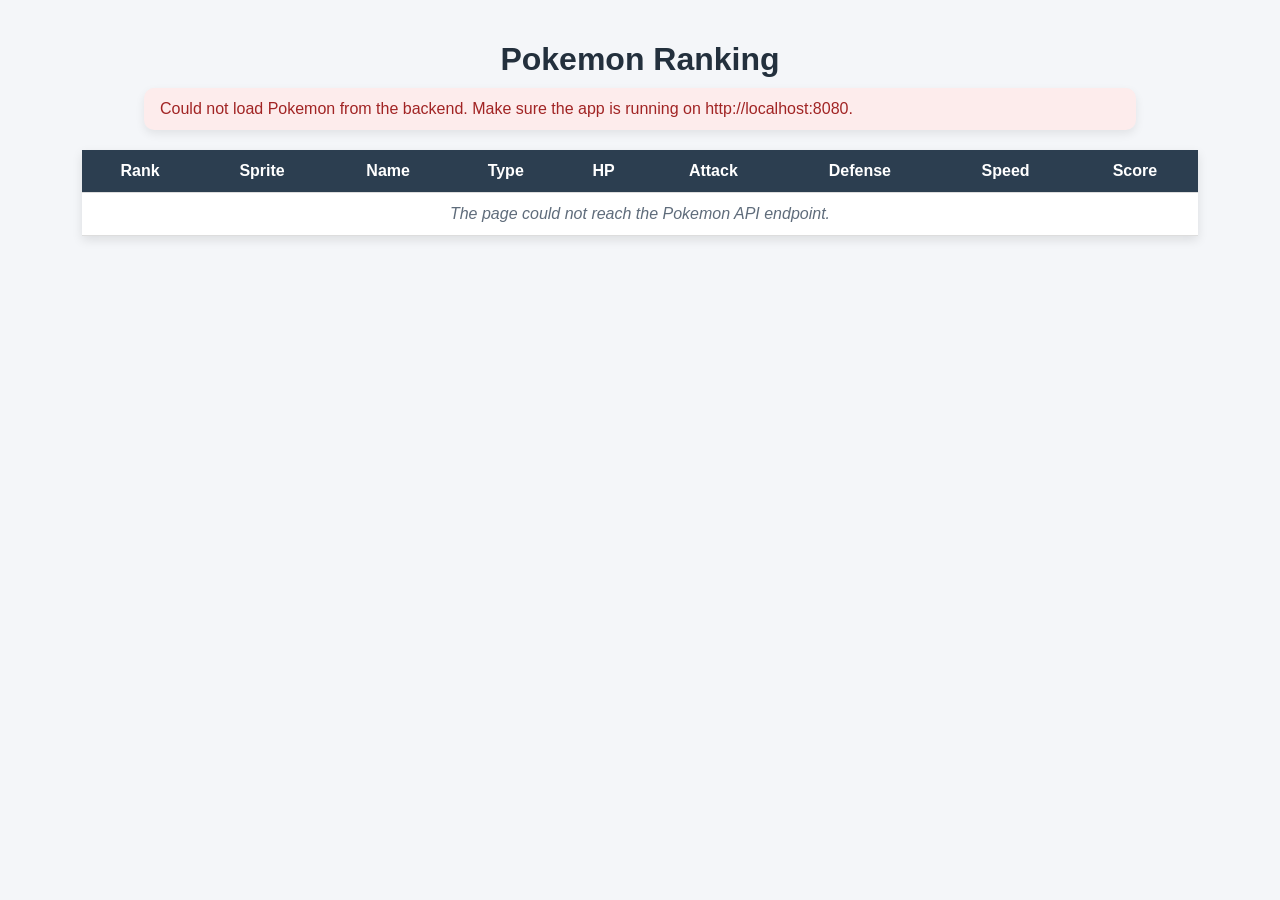
==== src/main/resources/static/index.html @ 1401ad9a "Initial Commit" ====
<!DOCTYPE html>
<html lang="en">
<head>
    <meta charset="UTF-8">
    <title>PokeTrainer - Pokemon Ranking</title>

    <style>
        :root {
            --bg: #f4f6f9;
            --panel: #ffffff;
            --text: #23303d;
            --muted: #5f6c7b;
            --header: #2c3e50;
            --accent: #ffeaa7;
            --error-bg: #fdecec;
            --error-text: #a12424;
        }

        body {
            font-family: Arial, sans-serif;
            background-color: var(--bg);
            margin: 0;
            padding: 20px;
            color: var(--text);
        }

        h1 {
            text-align: center;
            color: var(--text);
            margin-bottom: 10px;
        }

        .status {
            width: min(90%, 960px);
            margin: 0 auto 16px;
            padding: 12px 16px;
            border-radius: 10px;
            background: var(--panel);
            box-shadow: 0 4px 10px rgba(0, 0, 0, 0.08);
            color: var(--muted);
        }

        .status.error {
            background: var(--error-bg);
            color: var(--error-text);
        }

        table {
            width: 90%;
            margin: 20px auto;
            border-collapse: collapse;
            background: var(--panel);
            box-shadow: 0 4px 10px rgba(0, 0, 0, 0.1);
        }

        th, td {
            padding: 12px;
            text-align: center;
            border-bottom: 1px solid #ddd;
        }

        th {
            background-color: var(--header);
            color: white;
        }

        tr:hover {
            background-color: #f1f1f1;
        }

        img {
            width: 60px;
            height: 60px;
            object-fit: contain;
        }

        .top {
            background-color: var(--accent);
            font-weight: bold;
        }

        .empty {
            color: var(--muted);
            font-style: italic;
        }
    </style>
</head>
<body>

<h1>Pokemon Ranking</h1>
<div id="status" class="status">Waiting for Pokemon data...</div>

<table>
    <thead>
        <tr>
            <th>Rank</th>
            <th>Sprite</th>
            <th>Name</th>
            <th>Type</th>
            <th>HP</th>
            <th>Attack</th>
            <th>Defense</th>
            <th>Speed</th>
            <th>Score</th>
        </tr>
    </thead>
    <tbody id="pokemonTable"></tbody>
</table>

<script>
    const apiBaseUrl = window.location.protocol === "file:" ? "http://localhost:8080" : "";
    const statusElement = document.getElementById("status");
    const table = document.getElementById("pokemonTable");

    function setStatus(message, isError = false) {
        statusElement.textContent = message;
        statusElement.classList.toggle("error", isError);
    }

    function renderEmptyState(message) {
        table.innerHTML = `<tr><td class="empty" colspan="9">${message}</td></tr>`;
    }

    async function loadPokemon() {
        setStatus("Loading Pokemon data from the backend...");
        renderEmptyState("Loading Pokemon data...");

        try {
            const response = await fetch(`${apiBaseUrl}/api/pokemon/ranked`);

            if (!response.ok) {
                const errorBody = await response.text();
                throw new Error(`Request failed with ${response.status}. ${errorBody}`);
            }

            const data = await response.json();

            if (!Array.isArray(data) || data.length === 0) {
                setStatus("No Pokemon data is available yet. Start the Spring app and let the import finish.", true);
                renderEmptyState("No Pokemon data returned.");
                return;
            }

            table.innerHTML = "";

            data.forEach((pokemon) => {
                const row = document.createElement("tr");

                if (pokemon.rankPosition <= 10) {
                    row.classList.add("top");
                }

                row.innerHTML = `
                    <td>${pokemon.rankPosition ?? "-"}</td>
                    <td><img src="${pokemon.spriteUrl ?? ""}" alt="${pokemon.name}" /></td>
                    <td>${pokemon.name}</td>
                    <td>${pokemon.primaryType}${pokemon.secondaryType ? " / " + pokemon.secondaryType : ""}</td>
                    <td>${pokemon.hp ?? "-"}</td>
                    <td>${pokemon.attackStat ?? "-"}</td>
                    <td>${pokemon.defenseStat ?? "-"}</td>
                    <td>${pokemon.speedStat ?? "-"}</td>
                    <td>${pokemon.score ?? "-"}</td>
                `;

                table.appendChild(row);
            });

            setStatus(`Loaded ${data.length} ranked Pokemon.`);
        } catch (error) {
            console.error("Error loading Pokemon:", error);
            setStatus("Could not load Pokemon from the backend. Make sure the app is running on http://localhost:8080.", true);
            renderEmptyState("The page could not reach the Pokemon API endpoint.");
        }
    }

    loadPokemon();
</script>

</body>
</html>
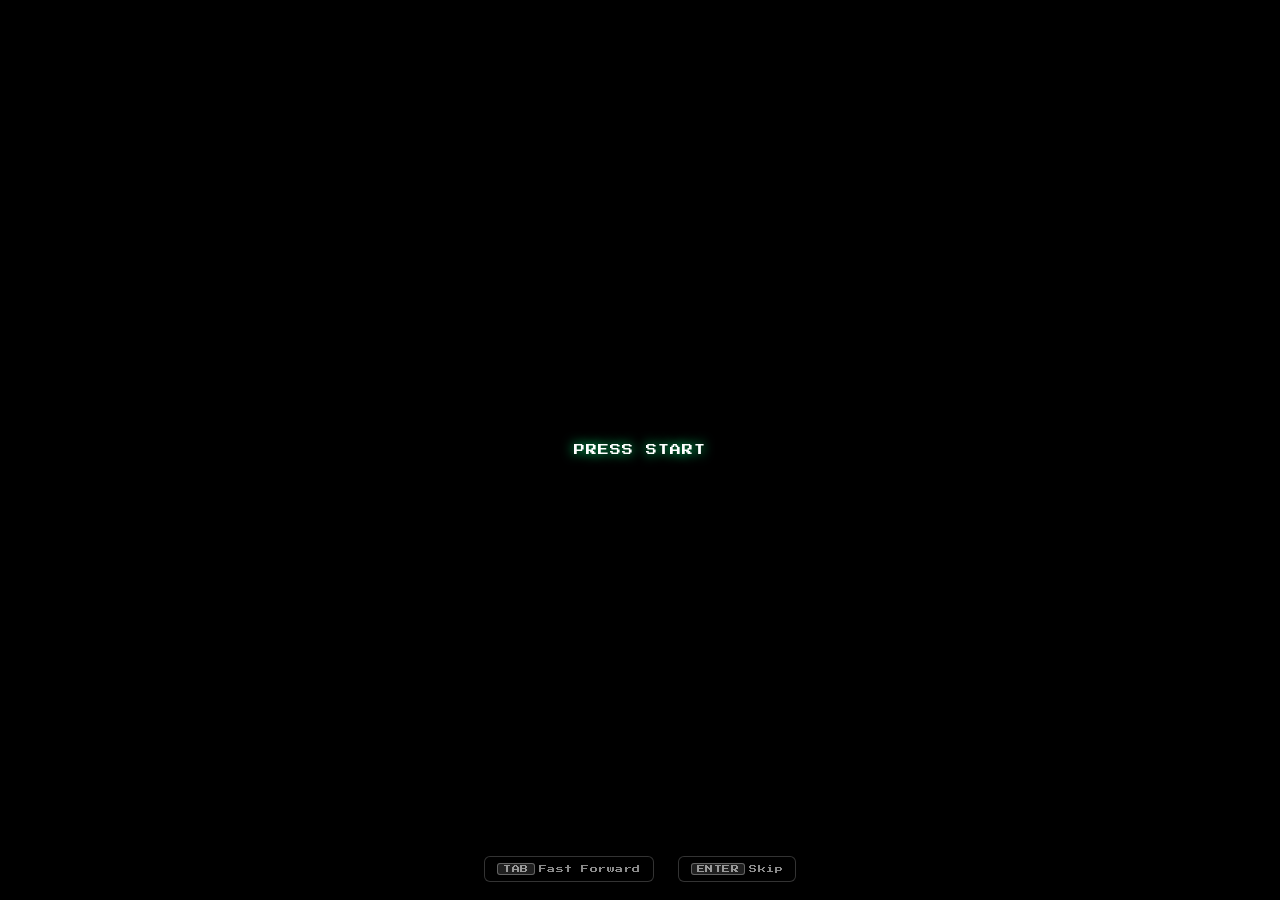
==== commit 672a9c4e: "frontend_teambuilder_addition" ====
--- a/src/main/resources/static/index.html
+++ b/src/main/resources/static/index.html
@@ -1,179 +1,1388 @@
-<!DOCTYPE html>
+﻿<!DOCTYPE html>
 <html lang="en">
 <head>
     <meta charset="UTF-8">
-    <title>PokeTrainer - Pokemon Ranking</title>
-
+    <meta name="viewport" content="width=device-width, initial-scale=1.0">
+    <title>PokeTrainer - Pokédex</title>
+    <link rel="preconnect" href="https://fonts.googleapis.com">
+    <link rel="preconnect" href="https://fonts.gstatic.com" crossorigin>
+    <link href="https://fonts.googleapis.com/css2?family=Press+Start+2P&display=swap" rel="stylesheet">
     <style>
+        /* =====================================================
+           INTRO SCREEN
+        ===================================================== */
+        #intro-screen {
+            position: fixed; inset: 0; z-index: 9999; background: #000;
+            display: flex; align-items: center; justify-content: center; overflow: hidden;
+        }
+        #intro-screen.fade-out { animation: introFadeOut 0.8s forwards; }
+        @keyframes introFadeOut { to { opacity: 0; pointer-events: none; } }
+        #intro-video { width: 100%; height: 100%; object-fit: contain; display: block; background: #000; }
+        #intro-hints {
+            position: absolute; bottom: 18px; left: 50%; transform: translateX(-50%);
+            display: flex; gap: 24px; pointer-events: none;
+        }
+        .hint-badge {
+            background: rgba(0,0,0,.55); border: 1px solid rgba(255,255,255,.2);
+            border-radius: 6px; padding: 6px 12px; color: rgba(255,255,255,.55);
+            font-family: 'Press Start 2P', monospace; font-size: 8px;
+            letter-spacing: .5px; white-space: nowrap;
+        }
+        .hint-badge kbd {
+            display: inline-block; background: rgba(255,255,255,.12);
+            border: 1px solid rgba(255,255,255,.3); border-radius: 3px;
+            padding: 1px 5px; margin-right: 4px; font-family: inherit; font-size: 8px;
+        }
+        *, *::before, *::after { box-sizing: border-box; margin: 0; padding: 0; }
         :root {
-            --bg: #f4f6f9;
-            --panel: #ffffff;
-            --text: #23303d;
-            --muted: #5f6c7b;
-            --header: #2c3e50;
-            --accent: #ffeaa7;
-            --error-bg: #fdecec;
-            --error-text: #a12424;
-        }
-
-        body {
-            font-family: Arial, sans-serif;
-            background-color: var(--bg);
-            margin: 0;
-            padding: 20px;
-            color: var(--text);
-        }
-
-        h1 {
-            text-align: center;
-            color: var(--text);
-            margin-bottom: 10px;
-        }
-
-        .status {
-            width: min(90%, 960px);
-            margin: 0 auto 16px;
-            padding: 12px 16px;
-            border-radius: 10px;
-            background: var(--panel);
-            box-shadow: 0 4px 10px rgba(0, 0, 0, 0.08);
-            color: var(--muted);
-        }
-
-        .status.error {
-            background: var(--error-bg);
-            color: var(--error-text);
-        }
-
-        table {
-            width: 90%;
-            margin: 20px auto;
-            border-collapse: collapse;
-            background: var(--panel);
-            box-shadow: 0 4px 10px rgba(0, 0, 0, 0.1);
-        }
-
-        th, td {
-            padding: 12px;
-            text-align: center;
-            border-bottom: 1px solid #ddd;
-        }
-
-        th {
-            background-color: var(--header);
-            color: white;
-        }
-
-        tr:hover {
-            background-color: #f1f1f1;
-        }
-
-        img {
-            width: 60px;
-            height: 60px;
-            object-fit: contain;
-        }
-
-        .top {
-            background-color: var(--accent);
-            font-weight: bold;
-        }
-
-        .empty {
-            color: var(--muted);
-            font-style: italic;
-        }
+            --bg:         #0b0d16;
+            --colorA:     #161b28;
+            --colorB:     #0f1320;
+            --colorC:     #1d2335;
+            --colorD:     #222840;
+            --colorE:     #2a324a;
+            --sel-active: #2e4a6e;
+            --sel-hover:  #1e3450;
+            --font-color: #dde3f0;
+            --text-muted: #5a6a8a;
+            --accent-red: #cc2233;
+            --pixel:      'Press Start 2P', monospace;
+        }
+        html, body { height: 100%; overflow: hidden; background: var(--bg); color: var(--font-color); font-family: var(--pixel); }
+        ::-webkit-scrollbar { width: 4px; }
+        ::-webkit-scrollbar-track { background: var(--colorB); }
+        ::-webkit-scrollbar-thumb { background: var(--sel-active); border-radius: 2px; }
+        #main-content { display: none; flex-direction: column; height: 100vh; width: 100vw; overflow: hidden; }
+        /* HEADER */
+        #top-header {
+            flex-shrink: 0; height: 52px; display: flex; align-items: center;
+            padding: 0 16px; gap: 14px;
+            background: linear-gradient(180deg, #1c3550 0%, #111826 100%);
+            border-bottom: 2px solid var(--colorE);
+        }
+        #header-pokeball {
+            width: 22px; height: 22px; border-radius: 50%; border: 2px solid #fff;
+            background: linear-gradient(180deg, #e00 50%, #fff 50%); position: relative; flex-shrink: 0;
+        }
+        #header-pokeball::after {
+            content: ''; position: absolute; width: 7px; height: 7px; border-radius: 50%;
+            background: #fff; border: 2px solid #333; top: 50%; left: 50%; transform: translate(-50%,-50%);
+        }
+        .main-title { font-size: clamp(9px,1.6vw,16px); color: #fff; letter-spacing: 3px; text-shadow: 0 0 14px #4af, 0 0 3px #fff; }
+        .gen-badge  { font-size: 7px; background: var(--accent-red); color: #fff; padding: 3px 7px; border: 1px solid rgba(255,255,255,.25); letter-spacing: 1px; }
+        #pokemon-count { margin-left: auto; font-size: 7px; color: var(--text-muted); }
+        /* SEARCH */
+        .search-wrapper {
+            flex-shrink: 0; height: 38px; display: flex; align-items: center; gap: 6px;
+            padding: 0 10px; background: var(--colorA); border-bottom: 2px solid var(--colorE);
+        }
+        .search-icon { font-size: 10px; color: var(--text-muted); flex-shrink: 0; }
+        #search-bar {
+            flex: 1; height: 24px; background: var(--colorB); border: 1px solid var(--sel-active);
+            color: var(--font-color); font-family: var(--pixel); font-size: 7px; padding: 0 8px; outline: none; min-width: 0;
+        }
+        #search-bar::placeholder { color: var(--text-muted); }
+        #search-bar:focus { border-color: #5af; box-shadow: 0 0 6px rgba(85,170,255,.3); }
+        .search-select {
+            height: 24px; background: var(--colorB); border: 1px solid var(--sel-active);
+            color: var(--font-color); font-family: var(--pixel); font-size: 6px;
+            padding: 0 4px; outline: none; cursor: pointer; flex-shrink: 0;
+        }
+        /* LAYOUT */
+        #non-header { flex: 1; min-height: 0; display: flex; overflow: hidden; }
+        /* LIST */
+        #pokemon-list {
+            width: 290px; min-width: 180px; flex-shrink: 0;
+            background: var(--colorA); border-right: 2px solid var(--colorE);
+            overflow-y: auto; overflow-x: hidden; display: flex; flex-direction: column;
+        }
+        .poke-entry {
+            display: flex; align-items: center; padding: 6px 10px; gap: 8px;
+            cursor: pointer; border-bottom: 1px solid var(--colorE);
+            user-select: none; transition: background .08s;
+        }
+        .poke-entry:hover  { background: var(--sel-hover); }
+        .poke-entry.active { background: var(--sel-active); }
+        .poke-num   { font-size: 8px; color: var(--text-muted); min-width: 32px; text-align: right; flex-shrink: 0; }
+        .poke-list-sprite { width: 42px; height: 42px; object-fit: contain; image-rendering: pixelated; flex-shrink: 0; }
+        .poke-list-info { flex: 1; min-width: 0; }
+        .poke-list-name { font-size: 8px; color: var(--font-color); text-transform: uppercase; white-space: nowrap; overflow: hidden; text-overflow: ellipsis; margin-bottom: 5px; }
+        .poke-list-types { display: flex; gap: 3px; }
+        .type-dot   { width: 9px; height: 9px; border-radius: 1px; display: inline-block; flex-shrink: 0; }
+        .poke-rank-num { font-size: 8px; color: var(--text-muted); min-width: 22px; text-align: right; flex-shrink: 0; }
+        #list-message { padding: 24px 12px; text-align: center; font-size: 8px; color: var(--text-muted); line-height: 2.4; }
+        /* DETAIL */
+        #pokemon-detail {
+            flex: 1; background: var(--colorB); overflow-y: auto; overflow-x: hidden;
+            display: flex; flex-direction: column;
+        }
+        #detail-placeholder {
+            margin: auto; text-align: center; color: var(--text-muted);
+            font-size: 8px; line-height: 3; pointer-events: none;
+        }
+        #detail-placeholder::before { content: '>'; display: block; font-size: 24px; margin-bottom: 10px; opacity: .3; }
+        /* HERO TOP */
+        #detail-top {
+            display: flex; flex-wrap: wrap; align-items: flex-start; gap: 16px;
+            padding: 16px; background: var(--colorA); border-bottom: 2px solid var(--colorE); flex-shrink: 0;
+        }
+        #detail-sprite-wrap {
+            width: 112px; height: 112px; flex-shrink: 0; background: var(--colorB);
+            border: 2px solid var(--colorE); display: flex; align-items: center;
+            justify-content: center; position: relative; overflow: hidden;
+        }
+        #detail-sprite-wrap::after {
+            content: ''; position: absolute; inset: 0; pointer-events: none; z-index: 1;
+            background: repeating-linear-gradient(to bottom,transparent 0,transparent 3px,rgba(0,0,0,.08) 3px,rgba(0,0,0,.08) 4px);
+        }
+        #detail-sprite { width: 96px; height: 96px; object-fit: contain; image-rendering: pixelated; position: relative; z-index: 0; }
+        #detail-name-block { flex: 1; min-width: 140px; }
+        #detail-number  { font-size: 8px; color: var(--text-muted); margin-bottom: 8px; }
+        #detail-name    { font-size: clamp(10px,1.8vw,18px); color: #fff; text-transform: uppercase; letter-spacing: 2px; margin-bottom: 12px; text-shadow: 0 0 10px rgba(100,180,255,.4); }
+        #detail-types   { display: flex; flex-wrap: wrap; gap: 6px; }
+        .type-badge     { font-size: 6px; padding: 4px 9px; text-transform: uppercase; font-family: var(--pixel); letter-spacing: .5px; }
+        #detail-rank-block { display: flex; flex-direction: column; align-items: flex-end; gap: 4px; flex-shrink: 0; }
+        .rank-lbl  { font-size: 6px; color: var(--text-muted); }
+        .rank-val  { font-size: 16px; color: #ffd700; text-shadow: 0 0 12px rgba(255,215,0,.5); }
+        .score-val { font-size: 10px; color: #7ecfff; }
+        /* STATS */
+        #detail-stats { padding: 16px 20px; border-bottom: 2px solid var(--colorE); flex-shrink: 0; }
+        .section-title { font-size: 7px; color: var(--text-muted); letter-spacing: 2px; border-bottom: 1px dashed var(--colorE); padding-bottom: 8px; margin-bottom: 14px; }
+        .stat-row  { display: flex; align-items: center; gap: 8px; margin-bottom: 10px; }
+        .stat-lbl  { font-size: 6px; width: 30px; text-align: right; color: var(--text-muted); flex-shrink: 0; }
+        .stat-num  { font-size: 7px; width: 28px; text-align: right; color: var(--font-color); flex-shrink: 0; }
+        .stat-bar-bg   { flex: 1; height: 10px; background: var(--colorD); border: 1px solid var(--colorE); overflow: hidden; }
+        .stat-bar-fill { height: 100%; transition: width .5s ease; min-width: 2px; }
+        .s-hp   .stat-bar-fill { background: #ff5959; }
+        .s-atk  .stat-bar-fill { background: #f5ac78; }
+        .s-def  .stat-bar-fill { background: #fae078; }
+        .s-spa  .stat-bar-fill { background: #85ddff; }
+        .s-spd  .stat-bar-fill { background: #96d9d6; }
+        .s-spe  .stat-bar-fill { background: #fa92b2; }
+        .s-bst  .stat-lbl, .s-bst .stat-num { color: #ffd700; }
+        .s-bst  .stat-bar-fill { background: linear-gradient(90deg,#ffd700 0%,#ff8800 100%); }
+        /* TABS */
+        #detail-tabs {
+            display: flex; flex-shrink: 0; background: var(--colorA); border-bottom: 2px solid var(--colorE);
+        }
+        .tab-btn {
+            flex: 1; font-size: 7px; font-family: var(--pixel); padding: 10px 4px;
+            cursor: pointer; text-align: center; user-select: none; border: none; outline: none;
+            background: var(--colorA); color: var(--text-muted);
+            border-right: 1px solid var(--colorE); transition: background .1s, color .1s;
+        }
+        .tab-btn:last-child { border-right: none; }
+        .tab-btn:hover  { background: var(--sel-hover); color: var(--font-color); }
+        .tab-btn.active { background: var(--sel-active); color: #fff; }
+        .tab-panel { display: none; flex: 1; flex-direction: column; }
+        .tab-panel.active { display: flex; }
+        /* MOVES TAB */
+        #tab-moves { overflow-y: auto; }
+        .moves-section { border-bottom: 1px solid var(--colorE); }
+        .moves-section-title {
+            font-size: 7px; color: var(--text-muted); background: var(--colorC);
+            padding: 8px 14px; letter-spacing: 1px; border-bottom: 1px solid var(--colorE);
+        }
+        .move-row    { display: flex; align-items: center; border-bottom: 1px dashed var(--colorE); }
+        .move-row:last-child { border-bottom: none; }
+        .move-lv {
+            font-size: 6px; background: var(--colorD); color: var(--text-muted);
+            min-width: 36px; text-align: center; padding: 9px 4px; flex-shrink: 0;
+            border-right: 1px solid var(--colorE);
+        }
+        .move-name { flex: 1; font-size: 7px; padding: 9px 10px; color: var(--font-color); }
+        .move-type-badge { font-size: 5px; padding: 3px 5px; text-transform: uppercase; font-family: var(--pixel); flex-shrink: 0; margin-right: 6px; min-width: 50px; text-align: center; }
+        .move-power { font-size: 6px; color: #f5ac78; min-width: 32px; text-align: right; padding-right: 8px; flex-shrink: 0; }
+        .move-acc   { font-size: 6px; color: #85ddff; min-width: 38px; text-align: right; padding-right: 8px; flex-shrink: 0; }
+        .move-class { font-size: 6px; width: 36px; text-align: center; padding-right: 6px; flex-shrink: 0; }
+        .class-physical { color: #f5ac78; }
+        .class-special  { color: #85ddff; }
+        .class-status   { color: #9b9b9b; }
+        .moves-header-row {
+            display: flex; align-items: center; border-bottom: 1px solid var(--colorE); background: var(--colorB);
+        }
+        .moves-header-row .move-lv,
+        .moves-header-row .move-name,
+        .moves-header-row .move-power,
+        .moves-header-row .move-acc,
+        .moves-header-row .move-class { font-size: 5px; color: var(--text-muted); padding-top: 5px; padding-bottom: 5px; }
+        .moves-empty { font-size: 7px; color: var(--text-muted); padding: 14px; text-align: center; }
+        #tab-moves-loading { font-size: 7px; color: var(--text-muted); text-align: center; padding: 30px; line-height: 3; }
+        /* ABILITIES TAB */
+        #tab-abis { overflow-y: auto; padding: 14px; gap: 10px; }
+        .abi-block { background: var(--colorC); border: 1px solid var(--colorE); margin-bottom: 10px; }
+        .abi-top   { display: flex; align-items: center; gap: 10px; padding: 10px 14px; border-bottom: 1px solid var(--colorE); }
+        .abi-name  { font-size: 8px; color: #fff; flex: 1; }
+        .abi-tag   { font-size: 6px; padding: 3px 8px; border: 1px solid var(--colorE); color: var(--text-muted); flex-shrink: 0; }
+        .abi-tag.slot1  { border-color: #5af; color: #5af; }
+        .abi-tag.slot2  { border-color: #8f8; color: #8f8; }
+        .abi-tag.hidden { border-color: #d0a0ff; color: #d0a0ff; }
+        .abi-desc  { font-size: 6px; color: var(--text-muted); padding: 10px 14px; line-height: 2.2; }
+        #tab-abis-loading { font-size: 7px; color: var(--text-muted); text-align: center; padding: 30px; line-height: 3; }
+        /* MISC TAB */
+        #tab-misc { overflow-y: auto; padding: 14px; }
+        .misc-row  { display: flex; gap: 10px; flex-wrap: wrap; margin-bottom: 10px; }
+        .misc-box  { background: var(--colorC); border: 1px solid var(--colorE); padding: 10px 14px; flex: 1; min-width: 100px; }
+        .misc-lbl  { font-size: 6px; color: var(--text-muted); margin-bottom: 6px; }
+        .misc-val  { font-size: 9px; color: var(--font-color); }
+        #flavor-text {
+            font-size: 7px; color: var(--font-color); line-height: 2.4; padding: 14px;
+            background: var(--colorC); border: 1px solid var(--colorE); margin-bottom: 10px;
+        }
+        .evo-block { background: var(--colorC); border: 1px solid var(--colorE); padding: 12px 14px; margin-bottom: 10px; }
+        .evo-chain-row { display: flex; align-items: center; flex-wrap: wrap; gap: 6px; }
+        .evo-mon {
+            display: flex; flex-direction: column; align-items: center; gap: 4px;
+            cursor: pointer; padding: 6px 8px;
+        }
+        .evo-mon:hover { background: var(--sel-hover); }
+        .evo-mon img   { width: 52px; height: 52px; object-fit: contain; image-rendering: pixelated; }
+        .evo-mon-name  { font-size: 5px; text-transform: uppercase; }
+        .evo-arrow  { font-size: 14px; color: var(--text-muted); }
+        .evo-method { font-size: 5px; color: var(--text-muted); text-align: center; max-width: 70px; line-height: 1.8; }
+        #tab-misc-loading { font-size: 7px; color: var(--text-muted); text-align: center; padding: 30px; line-height: 3; }
+        /* TYPE COLORS */
+        .normal   { background-color: #aa9;  color: #2c2c27; }
+        .fire     { background-color: #f42;  color: #49170e; }
+        .water    { background-color: #39f;  color: #0e2031; }
+        .electric { background-color: #fc3;  color: #31280b; }
+        .grass    { background-color: #7c5;  color: #16330a; }
+        .ice      { background-color: #6cf;  color: #143f55; }
+        .fighting { background-color: #b54;  color: #361914; }
+        .poison   { background-color: #a59;  color: #2b1526; }
+        .ground   { background-color: #db5;  color: #302813; }
+        .flying   { background-color: #89f;  color: #161a2c; }
+        .psychic  { background-color: #f59;  color: #31101d; }
+        .bug      { background-color: #ab2;  color: #2a2e09; }
+        .rock     { background-color: #ba6;  color: #252215; }
+        .ghost    { background-color: #66b;  color: #171729; }
+        .dragon   { background-color: #76e;  color: #0f0d1f; }
+        .dark     { background-color: #754;  color: #251b15; }
+        .steel    { background-color: #aab;  color: #1b1b1f; }
+        .fairy    { background-color: #e9e;  color: #201520; }
+        @media (max-width: 560px) {
+            #pokemon-list { width: 160px; min-width: 120px; }
+            .poke-list-sprite { width: 30px; height: 30px; }
+            .poke-num { min-width: 22px; font-size: 7px; }
+            .poke-list-name { font-size: 7px; }
+            .poke-rank-num { font-size: 7px; }
+            #detail-sprite-wrap { width: 80px; height: 80px; }
+            #detail-sprite { width: 64px; height: 64px; }
+            .tab-btn { font-size: 5px; padding: 8px 2px; }
+        }
+        /* ===== TEAM BUILDER ===== */
+        #tb-open-btn {
+            font-family: var(--pixel); font-size: 9px; padding: 8px 18px;
+            background: #1a3d5c; border: 2px solid #3af; color: #3af;
+            cursor: pointer; letter-spacing: 2px; margin-left: 12px; white-space: nowrap;
+            text-shadow: 0 0 8px #3af; box-shadow: 0 0 8px rgba(51,170,255,.35);
+        }
+        #tb-open-btn:hover { background: #1f5280; color: #fff; border-color: #7cf; text-shadow: 0 0 12px #7cf; box-shadow: 0 0 14px rgba(100,200,255,.55); }
+        #tb-overlay {
+            display: none; position: fixed; inset: 0; z-index: 8000;
+            background: rgba(0,0,0,.82); align-items: center; justify-content: center;
+        }
+        #tb-panel {
+            background: var(--colorA); border: 2px solid var(--colorE);
+            width: min(1100px, 96vw); height: min(92vh, 920px);
+            display: flex; flex-direction: column; overflow: hidden;
+        }
+        #tb-hd {
+            display: flex; align-items: center; padding: 0 16px; height: 46px;
+            background: linear-gradient(180deg,#1c3550 0%,#111826 100%);
+            border-bottom: 2px solid var(--colorE); flex-shrink: 0; gap: 12px;
+        }
+        #tb-hd-title { font-size: 9px; color: #fff; letter-spacing: 2px; flex: 1; text-shadow: 0 0 10px #4af; }
+        #tb-close-btn { background: none; border: 1px solid var(--colorE); color: var(--text-muted); font-size: 9px; padding: 3px 10px; cursor: pointer; font-family: var(--pixel); }
+        #tb-close-btn:hover { color: #fff; border-color: #fff; }
+        #tb-body { display: flex; flex: 1; min-height: 0; overflow: hidden; }
+        #tb-slots-wrap {
+            width: 350px; min-width: 220px; flex-shrink: 0; overflow-y: auto;
+            border-right: 2px solid var(--colorE); padding: 10px; display: flex; flex-direction: column; gap: 8px;
+        }
+        #tb-slots-title { font-size: 7px; color: var(--text-muted); letter-spacing: 2px; padding-bottom: 8px; border-bottom: 1px dashed var(--colorE); flex-shrink: 0; }
+        #tb-slots { display: flex; flex-direction: column; gap: 8px; }
+        .tb-slot { background: var(--colorC); border: 1px solid var(--colorE); }
+        .tb-slot-empty { padding: 12px 8px; text-align: center; font-size: 7px; color: var(--text-muted); cursor: pointer; line-height: 2; letter-spacing: 1px; }
+        .tb-slot-empty:hover { background: var(--sel-hover); color: var(--font-color); }
+        .tb-slot-header { display: flex; align-items: center; gap: 8px; padding: 7px 10px; border-bottom: 1px solid var(--colorE); }
+        .tb-slot-sprite { width: 48px; height: 48px; image-rendering: pixelated; object-fit: contain; flex-shrink: 0; }
+        .tb-slot-info { flex: 1; min-width: 0; }
+        .tb-slot-name { font-size: 7px; color: #fff; margin-bottom: 4px; white-space: nowrap; overflow: hidden; text-overflow: ellipsis; }
+        .tb-slot-types { display: flex; gap: 3px; flex-wrap: wrap; }
+        .tb-type-badge { font-size: 5px; padding: 2px 6px; font-family: var(--pixel); }
+        .tb-slot-rm { background: none; border: 1px solid #443; color: #766; font-size: 9px; padding: 1px 6px; cursor: pointer; font-family: var(--pixel); flex-shrink: 0; line-height: 1; }
+        .tb-slot-rm:hover { background: #300; color: #f55; border-color: #f55; }
+        .tb-move-list { padding: 5px 8px; display: flex; flex-direction: column; gap: 3px; }
+        .tb-move-slot { display: flex; align-items: center; gap: 6px; padding: 5px 8px; background: var(--colorD); border: 1px solid var(--colorE); cursor: pointer; min-height: 28px; }
+        .tb-move-slot:hover { background: var(--sel-hover); }
+        .tb-move-nm { flex: 1; min-width: 0; white-space: nowrap; overflow: hidden; text-overflow: ellipsis; font-size: 6px; color: var(--text-muted); }
+        .tb-move-nm.filled { color: var(--font-color); }
+        .tb-move-type-dot { width: 8px; height: 8px; border-radius: 1px; flex-shrink: 0; display: inline-block; }
+        .tb-move-type-dot-empty { width: 8px; height: 8px; border-radius: 1px; flex-shrink: 0; display: inline-block; border: 1px dashed var(--colorE); }
+        .tb-move-rm { color: #766; cursor: pointer; flex-shrink: 0; font-size: 9px; line-height: 1; }
+        .tb-move-rm:hover { color: #f55; }
+        #tb-cov-panel { flex: 1; min-width: 0; display: flex; flex-direction: column; overflow: hidden; }
+        #tb-cov-tabs { display: flex; border-bottom: 2px solid var(--colorE); flex-shrink: 0; background: var(--colorA); }
+        .tb-cov-btn { flex: 1; font-size: 7px; font-family: var(--pixel); padding: 10px 4px; background: var(--colorA); color: var(--text-muted); border: none; cursor: pointer; border-right: 1px solid var(--colorE); }
+        .tb-cov-btn:last-child { border-right: none; }
+        .tb-cov-btn:hover  { background: var(--sel-hover); color: var(--font-color); }
+        .tb-cov-btn.active { background: var(--sel-active); color: #fff; }
+        #tb-cov-content { flex: 1; overflow: auto; }
+        .tb-cov-table { width: 100%; border-collapse: collapse; }
+        .tb-cov-table th, .tb-cov-table td { border: 1px solid var(--colorE); text-align: center; vertical-align: middle; }
+        .tb-cov-table th { background: var(--colorC); padding: 4px 2px; font-size: 6px; color: var(--text-muted); }
+        .tbc-type-col { width: 56px; }
+        .tbc-sum-col  { width: 64px; }
+        .tb-cover-spr { width: 36px; height: 36px; image-rendering: pixelated; object-fit: contain; display: block; margin: 0 auto; }
+        .tbc-type-td  { padding: 3px; }
+        .tb-type-badge-sm { font-size: 5px; padding: 2px 4px; font-family: var(--pixel); display: inline-block; }
+        .tbc-cell { font-size: 7px; padding: 4px 2px; font-family: var(--pixel); }
+        .tbc-ww  { background: rgba(220,30,30,.70);  color: #fff; }
+        .tbc-w   { background: rgba(220,100,30,.55); color: #ffd4b0; }
+        .tbc-n   { background: transparent; }
+        .tbc-r   { background: rgba(50,180,80,.40);  color: #bfb; }
+        .tbc-rr  { background: rgba(50,220,80,.55);  color: #afa; }
+        .tbc-imm { background: rgba(80,90,130,.50);  color: #9af; }
+        .tbc-sum { padding: 4px 2px; font-size: 6px; white-space: nowrap; }
+        .tbc-sw  { color: #f77; }
+        .tbc-sr  { color: #7f7; }
+        .tbc-si  { color: #88f; }
+        #tb-cov-legend { display: flex; flex-wrap: wrap; gap: 6px; padding: 8px 12px; border-bottom: 1px solid var(--colorE); flex-shrink: 0; font-size: 6px; }
+        .tbc-leg { padding: 2px 6px; font-family: var(--pixel); font-size: 5px; }
+        #tb-picker, #tb-move-picker {
+            display: none; position: fixed; inset: 0; z-index: 9001;
+            background: rgba(0,0,0,.88); align-items: center; justify-content: center;
+        }
+        .tb-pk-panel {
+            background: var(--colorA); border: 2px solid var(--colorE);
+            width: 300px; max-height: 550px; display: flex; flex-direction: column; overflow: hidden;
+        }
+        .tb-pk-top { display: flex; align-items: center; padding: 8px 12px; gap: 8px; border-bottom: 1px solid var(--colorE); background: var(--colorC); flex-shrink: 0; }
+        .tb-pk-title { font-size: 7px; color: var(--font-color); flex: 1; letter-spacing: 1px; }
+        .tb-pk-close { background: none; border: none; color: var(--text-muted); font-size: 13px; cursor: pointer; line-height: 1; padding: 0 2px; }
+        .tb-pk-close:hover { color: #fff; }
+        #tb-picker-search, #tb-move-search { width: 100%; background: var(--colorB); border: none; border-bottom: 1px solid var(--colorE); color: var(--font-color); font-family: var(--pixel); font-size: 7px; padding: 8px 12px; outline: none; flex-shrink: 0; }
+        #tb-picker-list, #tb-move-list { flex: 1; overflow-y: auto; }
+        .tb-pk-entry { display: flex; align-items: center; gap: 8px; padding: 5px 10px; cursor: pointer; border-bottom: 1px solid var(--colorE); }
+        .tb-pk-entry:hover { background: var(--sel-hover); }
+        .tb-pk-spr  { width: 36px; height: 36px; image-rendering: pixelated; object-fit: contain; flex-shrink: 0; }
+        .tb-pk-name { font-size: 7px; flex: 1; }
+        .tb-pk-dot  { width: 9px; height: 9px; border-radius: 1px; display: inline-block; margin-left: 2px; }
+        .tb-mv-entry { display: flex; align-items: center; gap: 8px; padding: 7px 12px; cursor: pointer; border-bottom: 1px solid var(--colorE); font-size: 7px; }
+        .tb-mv-entry:hover { background: var(--sel-hover); }
     </style>
 </head>
 <body>
 
-<h1>Pokemon Ranking</h1>
-<div id="status" class="status">Waiting for Pokemon data...</div>
-
-<table>
-    <thead>
-        <tr>
-            <th>Rank</th>
-            <th>Sprite</th>
-            <th>Name</th>
-            <th>Type</th>
-            <th>HP</th>
-            <th>Attack</th>
-            <th>Defense</th>
-            <th>Speed</th>
-            <th>Score</th>
-        </tr>
-    </thead>
-    <tbody id="pokemonTable"></tbody>
-</table>
-
+<div id="intro-screen">
+    <video id="intro-video" src="emerald-intro.mp4" autoplay playsinline></video>
+    <div id="intro-hints">
+        <span class="hint-badge"><kbd>TAB</kbd>Fast Forward</span>
+        <span class="hint-badge"><kbd>ENTER</kbd>Skip</span>
+    </div>
+</div>
+
+<div id="main-content">
+    <header id="top-header">
+        <div id="header-pokeball"></div>
+        <span class="main-title">POKÉDEX</span>
+        <span class="gen-badge">GEN I</span>
+        <span id="pokemon-count">LOADING...</span>
+        <button id="tb-open-btn">&#9658; TEAM</button>
+    </header>
+    <div class="search-wrapper">
+        <span class="search-icon">&#9658;</span>
+        <input type="search" id="search-bar" placeholder="SEARCH POKÉMON..." autocomplete="off" spellcheck="false">
+        <select id="sort-select" class="search-select">
+            <option value="rank">SORT: RANK</option>
+            <option value="id">SORT: #ID</option>
+            <option value="name">SORT: NAME</option>
+        </select>
+        <select id="type-filter" class="search-select">
+            <option value="">ALL TYPES</option>
+        </select>
+    </div>
+    <div id="non-header">
+        <div id="pokemon-list">
+            <div id="list-message">LOADING...<br><br>PLEASE WAIT</div>
+        </div>
+        <div id="pokemon-detail">
+            <div id="detail-placeholder">SELECT A POKÉMON<br>TO VIEW DETAILS</div>
+        </div>
+    </div>
+</div>
+
+
+<!-- TEAM BUILDER OVERLAY -->
+<div id="tb-overlay">
+    <div id="tb-panel">
+        <div id="tb-hd">
+            <span id="tb-hd-title">&#9658; TEAM BUILDER</span>
+            <button id="tb-close-btn">&#9587; CLOSE</button>
+        </div>
+        <div id="tb-body">
+            <div id="tb-slots-wrap">
+                <div id="tb-slots-title">MY TEAM (6 SLOTS)</div>
+                <div id="tb-slots"></div>
+            </div>
+            <div id="tb-cov-panel">
+                <div id="tb-cov-tabs">
+                    <button class="tb-cov-btn active" data-cov="defense">&#9632; DEF COVERAGE</button>
+                    <button class="tb-cov-btn" data-cov="offense">&#9658; OFF COVERAGE</button>
+                </div>
+                <div id="tb-cov-legend">
+                    <span class="tbc-leg tbc-ww">4&times;</span>
+                    <span class="tbc-leg tbc-w">2&times;</span>
+                    <span class="tbc-leg tbc-n" style="border:1px solid var(--colorE)">1&times;</span>
+                    <span class="tbc-leg tbc-r">&frac12;</span>
+                    <span class="tbc-leg tbc-rr">&frac14;</span>
+                    <span class="tbc-leg tbc-imm">IMM</span>
+                </div>
+                <div id="tb-cov-content"></div>
+            </div>
+        </div>
+    </div>
+</div>
+
+<!-- POKEMON PICKER -->
+<div id="tb-picker">
+    <div class="tb-pk-panel">
+        <div class="tb-pk-top">
+            <span class="tb-pk-title">ADD POKEMON</span>
+            <button class="tb-pk-close" id="tb-picker-close">&#9587;</button>
+        </div>
+        <input type="search" id="tb-picker-search" placeholder="SEARCH..." autocomplete="off" spellcheck="false">
+        <div id="tb-picker-list"></div>
+    </div>
+</div>
+
+<!-- MOVE PICKER -->
+<div id="tb-move-picker">
+    <div class="tb-pk-panel">
+        <div class="tb-pk-top">
+            <span class="tb-pk-title">SELECT MOVE</span>
+            <button class="tb-pk-close" id="tb-move-picker-close">&#9587;</button>
+        </div>
+        <input type="search" id="tb-move-search" placeholder="SEARCH MOVES..." autocomplete="off" spellcheck="false">
+        <div id="tb-move-list"></div>
+    </div>
+</div>
 <script>
-    const apiBaseUrl = window.location.protocol === "file:" ? "http://localhost:8080" : "";
-    const statusElement = document.getElementById("status");
-    const table = document.getElementById("pokemonTable");
-
-    function setStatus(message, isError = false) {
-        statusElement.textContent = message;
-        statusElement.classList.toggle("error", isError);
-    }
-
-    function renderEmptyState(message) {
-        table.innerHTML = `<tr><td class="empty" colspan="9">${message}</td></tr>`;
-    }
-
-    async function loadPokemon() {
-        setStatus("Loading Pokemon data from the backend...");
-        renderEmptyState("Loading Pokemon data...");
-
-        try {
-            const response = await fetch(`${apiBaseUrl}/api/pokemon/ranked`);
-
-            if (!response.ok) {
-                const errorBody = await response.text();
-                throw new Error(`Request failed with ${response.status}. ${errorBody}`);
+(function () {
+    var video = document.getElementById('intro-video');
+    var screen = document.getElementById('intro-screen');
+    var done = false;
+    var tabHeld = false;
+    function endIntro() {
+        if (done) return; done = true;
+        video.pause();
+        screen.classList.add('fade-out');
+        setTimeout(function () {
+            screen.style.display = 'none';
+            document.getElementById('main-content').style.display = 'flex';
+        }, 800);
+    }
+    video.addEventListener('ended', endIntro);
+    document.addEventListener('keydown', function (e) {
+        if (e.key === 'Enter') { endIntro(); return; }
+        if (e.key === 'Tab')   { e.preventDefault(); if (!tabHeld) { tabHeld = true; video.playbackRate = 4; } }
+    });
+    document.addEventListener('keyup', function (e) {
+        if (e.key === 'Tab') { tabHeld = false; video.playbackRate = 1; }
+    });
+    video.play().catch(function () {
+        var ov = document.createElement('div');
+        ov.style.cssText = 'position:absolute;inset:0;display:flex;align-items:center;justify-content:center;cursor:pointer;z-index:10;';
+        ov.innerHTML = '<span style="font-family:\'Press Start 2P\',monospace;font-size:11px;color:#fff;text-shadow:0 0 12px #00ff80;letter-spacing:1px;">PRESS START</span>';
+        ov.addEventListener('click', function () { video.play(); ov.remove(); }, { once: true });
+        screen.appendChild(ov);
+    });
+})();
+</script>
+
+<script>
+(function () {
+    var API      = window.location.protocol === 'file:' ? 'http://localhost:8080' : '';
+    var POKE_API = 'https://pokeapi.co/api/v2';
+    var allPokemon = [];
+    var filteredPokemon = [];
+    var selectedId = null;
+    var detailCache = {};
+    var activeTab = 'moves';
+
+    var TYPE_BG = {
+        normal:'#aa9', fire:'#f42', water:'#39f', electric:'#fc3',
+        grass:'#7c5', ice:'#6cf', fighting:'#b54', poison:'#a59',
+        ground:'#db5', flying:'#89f', psychic:'#f59', bug:'#ab2',
+        rock:'#ba6', ghost:'#66b', dragon:'#76e', dark:'#754',
+        steel:'#aab', fairy:'#e9e'
+    };
+
+    var STATS = [
+        { key:'hp',              lbl:'HP',  max:255, cls:'s-hp',  field:'hp'          },
+        { key:'attack',          lbl:'ATK', max:190, cls:'s-atk', field:'attackStat'  },
+        { key:'defense',         lbl:'DEF', max:230, cls:'s-def', field:'defenseStat' },
+        { key:'special-attack',  lbl:'SpA', max:194, cls:'s-spa', field:null          },
+        { key:'special-defense', lbl:'SpD', max:230, cls:'s-spd', field:null          },
+        { key:'speed',           lbl:'SPE', max:200, cls:'s-spe', field:'speedStat'   }
+    ];
+
+    function pad(n)     { return String(n).padStart(3,'0'); }
+    function cap(s)     { return s ? s.charAt(0).toUpperCase()+s.slice(1) : ''; }
+    function pct(v,mx)  { return Math.min(100,Math.round((v/mx)*100))+'%'; }
+    function sdName(n)  {
+        return n.toLowerCase()
+            .replace('nidoran-f','nidoranf').replace('nidoran-m','nidoranm')
+            .replace(/'/g,'').replace(/\./g,'');
+    }
+    function spriteAni(p)    { return 'https://play.pokemonshowdown.com/sprites/ani/'+sdName(p.name)+'.gif'; }
+    function spriteStatic(p) { return p.spriteUrl || 'https://play.pokemonshowdown.com/sprites/gen1/'+sdName(p.name)+'.png'; }
+
+    /* ── LIST ENTRY ── */
+    function buildEntry(p) {
+        var el = document.createElement('div');
+        el.className = 'poke-entry'+(p.id===selectedId?' active':'');
+        el.dataset.id = p.id;
+        var types = [p.primaryType, p.secondaryType].filter(Boolean);
+        var dots = types.map(function(t){
+            return '<span class="type-dot" style="background:'+(TYPE_BG[t.toLowerCase()]||'#888')+'" title="'+t+'"></span>';
+        }).join('');
+        el.innerHTML =
+            '<span class="poke-num">#'+pad(p.id)+'</span>'+
+            '<img class="poke-list-sprite" src="'+spriteAni(p)+'" onerror="this.src=\''+spriteStatic(p)+'\'" alt="'+p.name+'">'+
+            '<div class="poke-list-info">'+
+                '<div class="poke-list-name">'+p.name.toUpperCase()+'</div>'+
+                '<div class="poke-list-types">'+dots+'</div>'+
+            '</div>'+
+            '<span class="poke-rank-num">'+(p.rankPosition?'#'+p.rankPosition:'')+'</span>';
+        el.addEventListener('click', function(){ selectPokemon(p.id); });
+        return el;
+    }
+
+    function renderList() {
+        var el = document.getElementById('pokemon-list');
+        el.innerHTML = '';
+        if (!filteredPokemon.length) {
+            var m = document.createElement('div');
+            m.id='list-message'; m.style.color='#f59'; m.textContent='NO RESULTS';
+            el.appendChild(m); return;
+        }
+        var frag = document.createDocumentFragment();
+        filteredPokemon.forEach(function(p){ frag.appendChild(buildEntry(p)); });
+        el.appendChild(frag);
+    }
+
+    /* ── BUILD DETAIL SHELL ── */
+    function buildDetailShell(p) {
+        var types  = [p.primaryType, p.secondaryType].filter(Boolean);
+        var badges = types.map(function(t){
+            return '<span class="type-badge '+t.toLowerCase()+'">'+t.toUpperCase()+'</span>';
+        }).join('');
+
+        var bst = (p.hp||0)+(p.attackStat||0)+(p.defenseStat||0)+(p.speedStat||0);
+        var statRows = STATS.map(function(s){
+            var v = s.field ? (p[s.field]||0) : 0;
+            return '<div class="stat-row '+s.cls+'" data-stat="'+s.key+'">' +
+                '<span class="stat-lbl">'+s.lbl+'</span>' +
+                '<span class="stat-num">'+(v||'—')+'</span>' +
+                '<div class="stat-bar-bg"><div class="stat-bar-fill" style="width:'+(v?pct(v,s.max):'0%')+'"></div></div>' +
+            '</div>';
+        }).join('');
+
+        var moves  = activeTab==='moves'  ? ' active' : '';
+        var abis   = activeTab==='abis'   ? ' active' : '';
+        var misc   = activeTab==='misc'   ? ' active' : '';
+
+        return '<div id="detail-top">' +
+            '<div id="detail-sprite-wrap">' +
+                '<img id="detail-sprite" src="'+spriteAni(p)+'" onerror="this.src=\''+spriteStatic(p)+'\'" alt="'+p.name+'">' +
+            '</div>' +
+            '<div id="detail-name-block">' +
+                '<div id="detail-number">#'+pad(p.id)+'</div>' +
+                '<div id="detail-name">'+p.name.toUpperCase()+'</div>' +
+                '<div id="detail-types">'+badges+'</div>' +
+            '</div>' +
+            '<div id="detail-rank-block">' +
+                '<span class="rank-lbl">RANK</span>' +
+                '<span class="rank-val">#'+(p.rankPosition||'?')+'</span>' +
+                '<span class="rank-lbl">SCORE</span>' +
+                '<span class="score-val">'+(p.score!=null?parseFloat(p.score).toFixed(1):'?')+'</span>' +
+            '</div>' +
+        '</div>' +
+        '<div id="detail-stats">' +
+            '<div class="section-title">BASE STATS</div>' +
+            statRows +
+            '<div class="stat-row s-bst">' +
+                '<span class="stat-lbl">BST</span>' +
+                '<span class="stat-num" id="bst-num">'+bst+'</span>' +
+                '<div class="stat-bar-bg"><div class="stat-bar-fill" style="width:'+pct(bst,720)+'"></div></div>' +
+            '</div>' +
+        '</div>' +
+        '<div id="detail-tabs">' +
+            '<button class="tab-btn'+moves+'" data-tab="moves">MOVES</button>' +
+            '<button class="tab-btn'+abis+'" data-tab="abis">ABILITIES</button>' +
+            '<button class="tab-btn'+misc+'" data-tab="misc">MISC</button>' +
+        '</div>' +
+        '<div id="tab-moves" class="tab-panel'+moves+'">' +
+            '<div id="tab-moves-loading">LOADING MOVES...</div>' +
+        '</div>' +
+        '<div id="tab-abis" class="tab-panel'+abis+'">' +
+            '<div id="tab-abis-loading">LOADING ABILITIES...</div>' +
+        '</div>' +
+        '<div id="tab-misc" class="tab-panel'+misc+'">' +
+            '<div id="tab-misc-loading">LOADING DATA...</div>' +
+        '</div>';
+    }
+
+    /* ── TABS ── */
+    function bindTabs() {
+        var panel = document.getElementById('pokemon-detail');
+        panel.addEventListener('click', function(e){
+            var btn = e.target.closest('.tab-btn');
+            if (!btn) return;
+            var tab = btn.dataset.tab;
+            activeTab = tab;
+            panel.querySelectorAll('.tab-btn').forEach(function(b){ b.classList.toggle('active',b.dataset.tab===tab); });
+            panel.querySelectorAll('.tab-panel').forEach(function(p){ p.classList.toggle('active',p.id==='tab-'+tab); });
+        });
+    }
+
+    /* ── FETCH POKEAPI ── */
+    function fetchDetail(pokemon) {
+        var id = pokemon.id;
+        if (detailCache[id]) { populateTabs(pokemon, detailCache[id]); return; }
+        Promise.all([
+            fetch(POKE_API+'/pokemon/'+id).then(function(r){ return r.json(); }),
+            fetch(POKE_API+'/pokemon-species/'+id).then(function(r){ return r.json(); })
+        ]).then(function(results){
+            var data = { poke: results[0], species: results[1] };
+            detailCache[id] = data;
+            if (selectedId===id) populateTabs(pokemon, data);
+        }).catch(function(err){
+            console.warn('PokeAPI fetch failed', err);
+            ['moves','abis','misc'].forEach(function(t){
+                var el = document.getElementById('tab-'+t+'-loading');
+                if (el) el.textContent = 'COULD NOT LOAD DATA';
+            });
+        });
+    }
+
+    /* ── MOVES ── */
+    function populateMoves(pokeData) {
+        var container = document.getElementById('tab-moves');
+        if (!container) return;
+        var moves = pokeData.moves || [];
+        var groups = { 'level-up':[], 'machine':[], 'egg':[], 'tutor':[] };
+        var labels  = { 'level-up':'LEVEL UP', 'machine':'TM / HM', 'egg':'EGG MOVES', 'tutor':'TUTOR MOVES' };
+        moves.forEach(function(m){
+            var details = m.version_group_details;
+            var vd = details.find(function(d){ return d.version_group.name==='red-blue'; }) || details[0];
+            if (!vd) return;
+            var method = vd.move_learn_method.name;
+            if (!groups[method]) return;
+            var existing = groups[method].find(function(x){ return x.name===m.move.name; });
+            if (!existing) groups[method].push({ name: m.move.name, level: vd.level_learned_at, url: m.move.url });
+        });
+        groups['level-up'].sort(function(a,b){ return a.level-b.level; });
+        var html = '';
+        ['level-up','machine','egg','tutor'].forEach(function(method){
+            var list = groups[method];
+            if (!list.length) return;
+            html += '<div class="moves-section">' +
+                '<div class="moves-section-title">'+labels[method]+' &mdash; '+list.length+'</div>' +
+                '<div class="moves-header-row">' +
+                    '<span class="move-lv">'+(method==='level-up'?'LV':'—')+'</span>' +
+                    '<span class="move-name">NAME</span>' +
+                    '<span class="move-type-badge" style="visibility:hidden">TYPE</span>' +
+                    '<span class="move-power">PWR</span>' +
+                    '<span class="move-acc">ACC</span>' +
+                    '<span class="move-class">CLS</span>' +
+                '</div>';
+            list.forEach(function(mv){
+                var lv = method==='level-up' ? (mv.level||'—') : '—';
+                var name = mv.name.replace(/-/g,' ').toUpperCase();
+                html += '<div class="move-row" data-url="'+mv.url+'">' +
+                    '<span class="move-lv">'+lv+'</span>' +
+                    '<span class="move-name">'+name+'</span>' +
+                    '<span class="move-type-badge">···</span>' +
+                    '<span class="move-power">···</span>' +
+                    '<span class="move-acc">···</span>' +
+                    '<span class="move-class">···</span>' +
+                '</div>';
+            });
+            html += '</div>';
+        });
+        if (!html) html = '<div class="moves-empty">NO MOVE DATA AVAILABLE</div>';
+        container.innerHTML = html;
+
+        /* async: fetch each move for type/power/acc/class */
+        container.querySelectorAll('.move-row[data-url]').forEach(function(row){
+            var url = row.dataset.url;
+            fetch(url).then(function(r){ return r.json(); }).then(function(mv){
+                var type   = mv.type ? mv.type.name : '';
+                var pwr    = mv.power    != null ? mv.power    : '—';
+                var acc    = mv.accuracy != null ? mv.accuracy : '—';
+                var dmgCls = mv.damage_class ? mv.damage_class.name : '';
+                var typEl  = row.querySelector('.move-type-badge');
+                var pwrEl  = row.querySelector('.move-power');
+                var accEl  = row.querySelector('.move-acc');
+                var clsEl  = row.querySelector('.move-class');
+                if (typEl) { typEl.textContent = type.toUpperCase(); typEl.className = 'move-type-badge '+type; }
+                if (pwrEl) pwrEl.textContent = pwr;
+                if (accEl) accEl.textContent  = acc==='—' ? '—' : acc+'%';
+                if (clsEl) {
+                    var c = dmgCls ? dmgCls.charAt(0).toUpperCase() : '—';
+                    clsEl.textContent = c;
+                    clsEl.className = 'move-class'+(dmgCls?' class-'+dmgCls:'');
+                }
+            }).catch(function(){});
+        });
+    }
+
+    /* ── ABILITIES ── */
+    function populateAbilities(pokeData) {
+        var container = document.getElementById('tab-abis');
+        if (!container) return;
+        var abis = pokeData.abilities || [];
+        if (!abis.length) { container.innerHTML = '<div class="moves-empty">NO ABILITY DATA</div>'; return; }
+        container.innerHTML = '';
+        var slots = abis.map(function(a){
+            var tag = a.is_hidden ? 'HIDDEN' : ('SLOT '+a.slot);
+            var cls = a.is_hidden ? 'hidden' : ('slot'+a.slot);
+            return { name: a.ability.name, url: a.ability.url, tag: tag, tagCls: cls };
+        });
+        Promise.all(slots.map(function(s){
+            return fetch(s.url).then(function(r){ return r.json(); }).then(function(data){
+                var eff = data.effect_entries && data.effect_entries.find(function(e){ return e.language.name==='en'; });
+                var fla = data.flavor_text_entries && data.flavor_text_entries.find(function(e){ return e.language.name==='en'; });
+                s.desc = (eff && eff.short_effect) || (fla && fla.flavor_text.replace(/[\n\f]/g,' ')) || '—';
+                return s;
+            }).catch(function(){ s.desc='—'; return s; });
+        })).then(function(loaded){
+            var c = document.getElementById('tab-abis');
+            if (!c) return;
+            c.innerHTML = loaded.map(function(s){
+                return '<div class="abi-block">' +
+                    '<div class="abi-top">' +
+                        '<span class="abi-name">'+s.name.replace(/-/g,' ').toUpperCase()+'</span>' +
+                        '<span class="abi-tag '+s.tagCls+'">'+s.tag+'</span>' +
+                    '</div>' +
+                    '<div class="abi-desc">'+s.desc+'</div>' +
+                '</div>';
+            }).join('');
+        });
+    }
+
+    /* ── MISC ── */
+    function populateMisc(pokemon, pokeData, speciesData) {
+        var container = document.getElementById('tab-misc');
+        if (!container) return;
+        var flavor = '';
+        if (speciesData.flavor_text_entries) {
+            var fe = speciesData.flavor_text_entries.find(function(e){ return e.language.name==='en' && e.version.name==='red'; }) ||
+                     speciesData.flavor_text_entries.find(function(e){ return e.language.name==='en'; });
+            if (fe) flavor = fe.flavor_text.replace(/[\f\n]/g,' ');
+        }
+        var genus = '';
+        if (speciesData.genera) {
+            var g = speciesData.genera.find(function(x){ return x.language.name==='en'; });
+            if (g) genus = g.genus;
+        }
+        var captureRate   = speciesData.capture_rate   != null ? speciesData.capture_rate   : '—';
+        var baseHappiness = speciesData.base_happiness != null ? speciesData.base_happiness : '—';
+        var growthRate    = speciesData.growth_rate ? cap(speciesData.growth_rate.name.replace(/-/g,' ')) : '—';
+        var color         = speciesData.color ? cap(speciesData.color.name) : '—';
+        var gr            = speciesData.gender_rate;
+        var genderText    = gr===-1 ? 'GENDERLESS' :
+                            gr===0  ? '100% ♂' :
+                            gr===8  ? '100% ♀' :
+                            Math.round((8-gr)/8*100)+'% ♂ / '+Math.round(gr/8*100)+'% ♀';
+        var heightM = pokeData.height ? (pokeData.height/10).toFixed(1)+' m' : '—';
+        var weightK = pokeData.weight ? (pokeData.weight/10).toFixed(1)+' kg' : '—';
+
+        var html =
+            (flavor?'<div id="flavor-text">'+flavor+'</div>':'')+
+            '<div class="misc-row">'+
+                '<div class="misc-box"><div class="misc-lbl">SPECIES</div><div class="misc-val">'+(genus||'—')+'</div></div>'+
+                '<div class="misc-box"><div class="misc-lbl">COLOR</div><div class="misc-val">'+color+'</div></div>'+
+            '</div>'+
+            '<div class="misc-row">'+
+                '<div class="misc-box"><div class="misc-lbl">HEIGHT</div><div class="misc-val">'+heightM+'</div></div>'+
+                '<div class="misc-box"><div class="misc-lbl">WEIGHT</div><div class="misc-val">'+weightK+'</div></div>'+
+            '</div>'+
+            '<div class="misc-row">'+
+                '<div class="misc-box"><div class="misc-lbl">CATCH RATE</div><div class="misc-val">'+captureRate+'</div></div>'+
+                '<div class="misc-box"><div class="misc-lbl">HAPPINESS</div><div class="misc-val">'+baseHappiness+'</div></div>'+
+            '</div>'+
+            '<div class="misc-row">'+
+                '<div class="misc-box"><div class="misc-lbl">GROWTH</div><div class="misc-val">'+growthRate+'</div></div>'+
+                '<div class="misc-box"><div class="misc-lbl">GENDER</div><div class="misc-val">'+genderText+'</div></div>'+
+            '</div>';
+        if (speciesData.egg_groups && speciesData.egg_groups.length) {
+            var eggs = speciesData.egg_groups.map(function(e){ return cap(e.name); }).join(', ');
+            html += '<div class="misc-row"><div class="misc-box" style="flex:unset;width:100%"><div class="misc-lbl">EGG GROUPS</div><div class="misc-val">'+eggs+'</div></div></div>';
+        }
+        container.innerHTML = html;
+        if (speciesData.evolution_chain) {
+            buildEvoChain(speciesData.evolution_chain.url, pokemon.id, function(evoHtml){
+                var t = document.getElementById('tab-misc');
+                if (t) t.insertAdjacentHTML('beforeend',
+                    '<div class="section-title" style="margin:14px 14px 0">EVOLUTION</div>'+
+                    '<div class="evo-block">'+evoHtml+'</div>');
+            });
+        }
+    }
+
+    /* ── EVO CHAIN ── */
+    function extractId(url) {
+        var parts = url.replace(/\/$/,'').split('/');
+        return parseInt(parts[parts.length-1],10);
+    }
+    function evoMethod(d) {
+        if (!d) return '';
+        if (d.trigger.name==='level-up') {
+            if (d.min_level) return 'LV '+d.min_level;
+            if (d.min_happiness) return 'HAPPY';
+            return 'LEVEL UP';
+        }
+        if (d.trigger.name==='use-item') return d.item ? cap(d.item.name.replace(/-/g,' ')) : 'ITEM';
+        if (d.trigger.name==='trade') return 'TRADE'+(d.held_item?'\n'+cap(d.held_item.name):'');
+        return cap(d.trigger.name.replace(/-/g,' '));
+    }
+    function buildEvoChain(url, currentId, callback) {
+        fetch(url).then(function(r){ return r.json(); }).then(function(data){
+            var chain = [];
+            function walk(link, prevDetail) {
+                chain.push({ id: extractId(link.species.url), name: link.species.name, detail: prevDetail });
+                link.evolves_to.forEach(function(next){ walk(next, next.evolution_details[0]); });
             }
-
-            const data = await response.json();
-
-            if (!Array.isArray(data) || data.length === 0) {
-                setStatus("No Pokemon data is available yet. Start the Spring app and let the import finish.", true);
-                renderEmptyState("No Pokemon data returned.");
-                return;
+            walk(data.chain, null);
+            var html = '<div class="evo-chain-row">';
+            chain.forEach(function(mon, i){
+                if (i>0 && mon.detail) {
+                    var m = evoMethod(mon.detail);
+                    html += '<span class="evo-arrow">&#8594;</span><span class="evo-method">'+m+'</span><span class="evo-arrow">&#8594;</span>';
+                } else if (i>0) {
+                    html += '<span class="evo-arrow">&#8594;</span>';
+                }
+                var isCurrent = mon.id===currentId ? ' style="border:1px solid var(--sel-active)"' : '';
+                html += '<div class="evo-mon" data-evoid="'+mon.id+'"'+isCurrent+'>' +
+                    '<img src="https://play.pokemonshowdown.com/sprites/gen1/'+sdName(mon.name)+'.png" ' +
+                         'onerror="this.src=\'https://raw.githubusercontent.com/PokeAPI/sprites/master/sprites/pokemon/'+mon.id+'.png\'" ' +
+                         'alt="'+mon.name+'">' +
+                    '<span class="evo-mon-name">'+mon.name.replace(/-/g,' ').toUpperCase()+'</span>' +
+                '</div>';
+            });
+            html += '</div>';
+            callback(html);
+            setTimeout(function(){
+                document.querySelectorAll('.evo-mon').forEach(function(el){
+                    el.addEventListener('click', function(){
+                        var eid = parseInt(el.dataset.evoid,10);
+                        if (!eid) return;
+                        var found = allPokemon.find(function(x){ return x.id===eid; });
+                        if (found) selectPokemon(eid);
+                    });
+                });
+            },100);
+        }).catch(function(){});
+    }
+
+    /* ── POPULATE ALL TABS (after PokeAPI data ready) ── */
+    function populateTabs(pokemon, data) {
+        var statsMap = {};
+        (data.poke.stats||[]).forEach(function(s){ statsMap[s.stat.name]=s.base_stat; });
+        var newBST = 0;
+        STATS.forEach(function(s){
+            var v = statsMap[s.key] || 0;
+            newBST += v;
+            var row = document.querySelector('[data-stat="'+s.key+'"]');
+            if (!row) return;
+            var numEl = row.querySelector('.stat-num');
+            var barEl = row.querySelector('.stat-bar-fill');
+            if (numEl) numEl.textContent = v||'—';
+            if (barEl) barEl.style.width = v ? pct(v,s.max) : '0%';
+        });
+        var bstEl = document.getElementById('bst-num');
+        if (bstEl) {
+            bstEl.textContent = newBST;
+            var bstBar = bstEl.parentElement && bstEl.parentElement.querySelector('.stat-bar-fill');
+            if (bstBar) bstBar.style.width = pct(newBST,780);
+        }
+        populateMoves(data.poke);
+        populateAbilities(data.poke);
+        populateMisc(pokemon, data.poke, data.species);
+    }
+
+    /* ── SELECT ── */
+    function selectPokemon(id) {
+        selectedId = id;
+        var p = allPokemon.find(function(x){ return x.id===id; });
+        if (!p) return;
+        document.querySelectorAll('.poke-entry').forEach(function(el){
+            el.classList.toggle('active', Number(el.dataset.id)===id);
+        });
+        var act = document.querySelector('.poke-entry.active');
+        if (act) act.scrollIntoView({ block:'nearest' });
+        var panel = document.getElementById('pokemon-detail');
+        panel.innerHTML = buildDetailShell(p);
+        bindTabs();
+        fetchDetail(p);
+    }
+
+    /* ── FILTERS ── */
+    function applyFilters() {
+        var search = document.getElementById('search-bar').value.trim().toLowerCase();
+        var sort   = document.getElementById('sort-select').value;
+        var typeF  = document.getElementById('type-filter').value.toLowerCase();
+        filteredPokemon = allPokemon.filter(function(p){
+            if (search && p.name.toLowerCase().indexOf(search)===-1) return false;
+            if (typeF) {
+                var t1=(p.primaryType||'').toLowerCase(), t2=(p.secondaryType||'').toLowerCase();
+                if (t1!==typeF && t2!==typeF) return false;
             }
-
-            table.innerHTML = "";
-
-            data.forEach((pokemon) => {
-                const row = document.createElement("tr");
-
-                if (pokemon.rankPosition <= 10) {
-                    row.classList.add("top");
+            return true;
+        });
+        if (sort==='rank') filteredPokemon.sort(function(a,b){ return (a.rankPosition||999)-(b.rankPosition||999); });
+        else if (sort==='id') filteredPokemon.sort(function(a,b){ return a.id-b.id; });
+        else if (sort==='name') filteredPokemon.sort(function(a,b){ return a.name.localeCompare(b.name); });
+        renderList();
+    }
+
+    function populateTypes() {
+        var types = {};
+        allPokemon.forEach(function(p){
+            if (p.primaryType)   types[p.primaryType.toLowerCase()]=true;
+            if (p.secondaryType) types[p.secondaryType.toLowerCase()]=true;
+        });
+        var sel = document.getElementById('type-filter');
+        Object.keys(types).sort().forEach(function(t){
+            var o=document.createElement('option'); o.value=t; o.textContent=t.toUpperCase(); sel.appendChild(o);
+        });
+    }
+
+    /* ── LOAD ── */
+    function loadData() {
+        fetch(API+'/api/pokemon/ranked')
+            .then(function(r){ if(!r.ok) throw new Error('HTTP '+r.status); return r.json(); })
+            .then(function(data){
+                allPokemon = data;
+                window._tbAllPokemon = allPokemon;
+                window._tbDetailCache = detailCache;
+                document.getElementById('pokemon-count').textContent=data.length+' SPECIES';
+                populateTypes();
+                applyFilters();
+                if (filteredPokemon.length) selectPokemon(filteredPokemon[0].id);
+            })
+            .catch(function(err){
+                console.error(err);
+                document.getElementById('pokemon-list').innerHTML=
+                    '<div id="list-message" style="color:#f42">ERROR<br><br>START THE APP<br>FIRST</div>';
+            });
+    }
+
+    document.getElementById('search-bar').addEventListener('input',  applyFilters);
+    document.getElementById('sort-select').addEventListener('change', applyFilters);
+    document.getElementById('type-filter').addEventListener('change', applyFilters);
+
+    var mc  = document.getElementById('main-content');
+    var obs = new MutationObserver(function(){
+        if (mc.style.display && mc.style.display!=='none') { obs.disconnect(); loadData(); }
+    });
+    obs.observe(mc, { attributes:true, attributeFilter:['style'] });
+    if (mc.style.display && mc.style.display!=='none') loadData();
+})();
+</script>
+<script>
+/* =========================================================
+   TEAM BUILDER
+========================================================= */
+(function () {
+    'use strict';
+
+    var TB_API = 'https://pokeapi.co/api/v2';
+
+    /* state */
+    var team = [];
+    for (var _i = 0; _i < 6; _i++) team.push({ pokemon: null, moves: [null, null, null, null] });
+
+    var moveCache     = {}; /* url -> { type } */
+    var activeCov     = 'defense';
+    var pickerSlot    = null;
+    var mPickerSlot   = null;
+    var mPickerIdx    = null;
+
+    /* â”€â”€ TYPE CHART â”€â”€â”€â”€â”€â”€â”€â”€â”€â”€â”€â”€â”€â”€â”€â”€â”€â”€â”€â”€â”€â”€â”€â”€â”€â”€â”€â”€â”€â”€â”€â”€â”€â”€â”€â”€â”€â”€â”€â”€â”€â”€
+       CHART[attacker][defender] = multiplier (omitted = 1)
+    â”€â”€â”€â”€â”€â”€â”€â”€â”€â”€â”€â”€â”€â”€â”€â”€â”€â”€â”€â”€â”€â”€â”€â”€â”€â”€â”€â”€â”€â”€â”€â”€â”€â”€â”€â”€â”€â”€â”€â”€â”€â”€â”€â”€â”€â”€â”€â”€â”€â”€â”€â”€â”€â”€â”€â”€ */
+    var CHART = {
+        normal:   { rock:.5, ghost:0, steel:.5 },
+        fire:     { fire:.5, water:.5, grass:2, ice:2, bug:2, rock:.5, dragon:.5, steel:2 },
+        water:    { fire:2, water:.5, grass:.5, ground:2, rock:2, dragon:.5 },
+        electric: { water:2, electric:.5, grass:.5, ground:0, flying:2, dragon:.5 },
+        grass:    { fire:.5, water:2, grass:.5, poison:.5, ground:2, flying:.5, bug:.5, rock:2, dragon:.5, steel:.5 },
+        ice:      { fire:.5, water:.5, grass:2, ice:.5, ground:2, flying:2, dragon:2, steel:.5 },
+        fighting: { normal:2, ice:2, poison:.5, flying:.5, psychic:.5, bug:.5, rock:2, ghost:0, dark:2, steel:2, fairy:.5 },
+        poison:   { grass:2, poison:.5, ground:.5, rock:.5, ghost:.5, steel:0, fairy:2 },
+        ground:   { fire:2, electric:2, grass:.5, poison:2, flying:0, bug:.5, rock:2, steel:2 },
+        flying:   { electric:.5, grass:2, fighting:2, bug:2, rock:.5, steel:.5 },
+        psychic:  { fighting:2, poison:2, psychic:.5, dark:0, steel:.5 },
+        bug:      { fire:.5, grass:2, fighting:.5, flying:.5, psychic:2, ghost:.5, dark:2, steel:.5, fairy:.5 },
+        rock:     { fire:2, ice:2, fighting:.5, ground:.5, flying:2, bug:2, steel:.5 },
+        ghost:    { normal:0, fighting:0, poison:.5, bug:.5, ghost:2, dark:.5 },
+        dragon:   { dragon:2, steel:.5, fairy:0 },
+        dark:     { fighting:.5, psychic:2, ghost:2, dark:.5, fairy:.5 },
+        steel:    { normal:.5, fire:.5, water:.5, electric:.5, ice:2, fighting:2, poison:0, ground:2, flying:.5, psychic:.5, bug:.5, rock:2, dragon:.5, steel:.5, fairy:2 },
+        fairy:    { fire:.5, fighting:2, poison:.5, dragon:2, dark:2, steel:.5 }
+    };
+
+    var ALL_TYPES = ['normal','fire','water','electric','grass','ice','fighting','poison',
+                     'ground','flying','psychic','bug','rock','ghost','dragon','dark','steel','fairy'];
+
+    var TB_BG = {
+        normal:'#aa9', fire:'#f42', water:'#39f', electric:'#fc3', grass:'#7c5',
+        ice:'#6cf', fighting:'#b54', poison:'#a59', ground:'#db5', flying:'#89f',
+        psychic:'#f59', bug:'#ab2', rock:'#ba6', ghost:'#66b', dragon:'#76e',
+        dark:'#754', steel:'#aab', fairy:'#e9e'
+    };
+
+    /* â”€â”€ helpers â”€â”€â”€â”€â”€â”€â”€â”€â”€â”€â”€â”€â”€â”€â”€â”€â”€â”€â”€â”€â”€â”€â”€â”€â”€â”€â”€â”€â”€â”€â”€â”€â”€â”€â”€â”€â”€â”€â”€â”€â”€â”€â”€ */
+    function sdn(n) {
+        return n.toLowerCase()
+            .replace('nidoran-f','nidoranf').replace('nidoran-m','nidoranm')
+            .replace(/'/g,'').replace(/\./g,'');
+    }
+    function eff(atk, t1, t2) {
+        var c = CHART[atk] || {};
+        var m1 = c[t1] !== undefined ? c[t1] : 1;
+        var m2 = (t2 && t2 !== t1) ? (c[t2] !== undefined ? c[t2] : 1) : 1;
+        return m1 * m2;
+    }
+    function sprAni(p)    { return 'https://play.pokemonshowdown.com/sprites/ani/' + sdn(p.name) + '.gif'; }
+    function sprStatic(p) { return 'https://play.pokemonshowdown.com/sprites/gen1/' + sdn(p.name) + '.png'; }
+
+    /* â”€â”€ OPEN / CLOSE â”€â”€â”€â”€â”€â”€â”€â”€â”€â”€â”€â”€â”€â”€â”€â”€â”€â”€â”€â”€â”€â”€â”€â”€â”€â”€â”€â”€â”€â”€â”€â”€â”€â”€â”€â”€â”€â”€â”€ */
+    function openTB() {
+        document.getElementById('tb-overlay').style.display = 'flex';
+        renderSlots();
+        renderCoverage();
+    }
+    function closeTB() { document.getElementById('tb-overlay').style.display = 'none'; }
+
+    /* â”€â”€ RENDER TEAM SLOTS â”€â”€â”€â”€â”€â”€â”€â”€â”€â”€â”€â”€â”€â”€â”€â”€â”€â”€â”€â”€â”€â”€â”€â”€â”€â”€â”€â”€â”€â”€â”€â”€â”€â”€ */
+    function renderSlots() {
+        var container = document.getElementById('tb-slots');
+        container.innerHTML = '';
+        for (var i = 0; i < 6; i++) container.appendChild(makeSlot(i));
+    }
+
+    function makeSlot(si) {
+        var s   = team[si];
+        var div = document.createElement('div');
+        div.className = 'tb-slot';
+
+        if (!s.pokemon) {
+            div.innerHTML = '<div class="tb-slot-empty" data-si="' + si + '">&#43; ADD TO SLOT ' + (si + 1) + '</div>';
+            div.querySelector('.tb-slot-empty').onclick = function () { openPicker(+this.dataset.si); };
+            return div;
+        }
+
+        var p     = s.pokemon;
+        var types = [p.primaryType, p.secondaryType].filter(Boolean);
+        var badges = types.map(function (t) {
+            return '<span class="tb-type-badge ' + t.toLowerCase() + '">' + t.toUpperCase() + '</span>';
+        }).join('');
+
+        var movesH = '';
+        for (var m = 0; m < 4; m++) {
+            var mv  = s.moves[m];
+            var dot = mv && mv.type
+                ? '<span class="tb-move-type-dot ' + mv.type + '"></span>'
+                : '<span class="tb-move-type-dot-empty"></span>';
+            var nm  = mv ? mv.name.replace(/-/g, ' ').toUpperCase() : 'MOVE ' + (m + 1);
+            var cls = mv ? ' filled' : '';
+            var rm  = mv ? '<span class="tb-move-rm" data-si="' + si + '" data-mi="' + m + '">\u2715</span>' : '';
+            movesH += '<div class="tb-move-slot" data-si="' + si + '" data-mi="' + m + '">'
+                    + dot
+                    + '<span class="tb-move-nm' + cls + '">' + nm + '</span>'
+                    + rm
+                    + '</div>';
+        }
+
+        div.innerHTML =
+            '<div class="tb-slot-header">'
+            + '<img class="tb-slot-sprite" src="' + sprAni(p) + '" onerror="this.src=\'' + sprStatic(p) + '\'">'
+            + '<div class="tb-slot-info">'
+            +   '<div class="tb-slot-name">' + p.name.toUpperCase() + '</div>'
+            +   '<div class="tb-slot-types">' + badges + '</div>'
+            + '</div>'
+            + '<button class="tb-slot-rm" data-si="' + si + '">\u2715</button>'
+            + '</div>'
+            + '<div class="tb-move-list">' + movesH + '</div>';
+
+        /* remove PokÃ©mon */
+        div.querySelector('.tb-slot-rm').onclick = function (e) {
+            e.stopPropagation();
+            team[+e.currentTarget.dataset.si] = { pokemon: null, moves: [null, null, null, null] };
+            renderSlots(); renderCoverage();
+        };
+
+        /* move slot click */
+        div.querySelectorAll('.tb-move-slot').forEach(function (ms) {
+            ms.onclick = function (e) {
+                var rm = e.target.closest('.tb-move-rm');
+                if (rm) {
+                    team[+rm.dataset.si].moves[+rm.dataset.mi] = null;
+                    renderSlots(); renderCoverage(); return;
                 }
-
-                row.innerHTML = `
-                    <td>${pokemon.rankPosition ?? "-"}</td>
-                    <td><img src="${pokemon.spriteUrl ?? ""}" alt="${pokemon.name}" /></td>
-                    <td>${pokemon.name}</td>
-                    <td>${pokemon.primaryType}${pokemon.secondaryType ? " / " + pokemon.secondaryType : ""}</td>
-                    <td>${pokemon.hp ?? "-"}</td>
-                    <td>${pokemon.attackStat ?? "-"}</td>
-                    <td>${pokemon.defenseStat ?? "-"}</td>
-                    <td>${pokemon.speedStat ?? "-"}</td>
-                    <td>${pokemon.score ?? "-"}</td>
-                `;
-
-                table.appendChild(row);
+                openMovePicker(+ms.dataset.si, +ms.dataset.mi);
+            };
+        });
+
+        return div;
+    }
+
+    /* â”€â”€ POKEMON PICKER â”€â”€â”€â”€â”€â”€â”€â”€â”€â”€â”€â”€â”€â”€â”€â”€â”€â”€â”€â”€â”€â”€â”€â”€â”€â”€â”€â”€â”€â”€â”€â”€â”€â”€â”€â”€â”€ */
+    function openPicker(si) {
+        pickerSlot = si;
+        var overlay = document.getElementById('tb-picker');
+        overlay.style.display = 'flex';
+        document.getElementById('tb-picker-search').value = '';
+        renderPickerList('');
+        setTimeout(function () { document.getElementById('tb-picker-search').focus(); }, 50);
+    }
+    function closePicker() {
+        document.getElementById('tb-picker').style.display = 'none';
+        pickerSlot = null;
+    }
+    function renderPickerList(q) {
+        var list = document.getElementById('tb-picker-list');
+        list.innerHTML = '';
+        var all      = window._tbAllPokemon || [];
+        var ql       = q.toLowerCase();
+        var filtered = all.filter(function (p) { return !ql || p.name.toLowerCase().indexOf(ql) !== -1; }).slice(0, 100);
+        var frag     = document.createDocumentFragment();
+        filtered.forEach(function (p) {
+            var el   = document.createElement('div');
+            el.className = 'tb-pk-entry';
+            var dots = [p.primaryType, p.secondaryType].filter(Boolean).map(function (t) {
+                return '<span class="tb-pk-dot" style="background:' + (TB_BG[t.toLowerCase()] || '#888') + '"></span>';
+            }).join('');
+            el.innerHTML = '<img class="tb-pk-spr" src="' + sprStatic(p) + '" onerror="this.src=\'' + (p.spriteUrl || '') + '\'">'
+                         + '<span class="tb-pk-name">' + p.name.toUpperCase() + '</span>'
+                         + '<span>' + dots + '</span>';
+            el.onclick = function () {
+                if (pickerSlot === null) return;
+                team[pickerSlot] = { pokemon: p, moves: [null, null, null, null] };
+                closePicker(); renderSlots(); renderCoverage();
+            };
+            frag.appendChild(el);
+        });
+        list.appendChild(frag);
+    }
+
+    /* â”€â”€ MOVE PICKER â”€â”€â”€â”€â”€â”€â”€â”€â”€â”€â”€â”€â”€â”€â”€â”€â”€â”€â”€â”€â”€â”€â”€â”€â”€â”€â”€â”€â”€â”€â”€â”€â”€â”€â”€â”€â”€â”€â”€â”€ */
+    function openMovePicker(si, mi) {
+        mPickerSlot = si;
+        mPickerIdx  = mi;
+        document.getElementById('tb-move-picker').style.display = 'flex';
+        document.getElementById('tb-move-search').value = '';
+        var ml = document.getElementById('tb-move-list');
+        ml.innerHTML = '<div style="text-align:center;padding:20px;font-size:7px;color:var(--text-muted)">LOADING...</div>';
+        setTimeout(function () { document.getElementById('tb-move-search').focus(); }, 50);
+
+        var p = team[si].pokemon;
+        if (!p) return;
+
+        var dc = window._tbDetailCache;
+        if (dc && dc[p.id] && dc[p.id].poke && dc[p.id].poke.moves) {
+            renderMoveList(dc[p.id].poke.moves, '');
+        } else {
+            fetch(TB_API + '/pokemon/' + p.id).then(function (r) { return r.json(); }).then(function (d) {
+                if (!window._tbDetailCache) window._tbDetailCache = {};
+                if (!window._tbDetailCache[p.id]) window._tbDetailCache[p.id] = { poke: d, species: null };
+                else window._tbDetailCache[p.id].poke = d;
+                renderMoveList(d.moves || [], '');
+            }).catch(function () {
+                ml.innerHTML = '<div style="text-align:center;padding:20px;font-size:7px;color:#f42">COULD NOT LOAD</div>';
             });
-
-            setStatus(`Loaded ${data.length} ranked Pokemon.`);
-        } catch (error) {
-            console.error("Error loading Pokemon:", error);
-            setStatus("Could not load Pokemon from the backend. Make sure the app is running on http://localhost:8080.", true);
-            renderEmptyState("The page could not reach the Pokemon API endpoint.");
-        }
-    }
-
-    loadPokemon();
+        }
+    }
+    function closeMovePicker() {
+        document.getElementById('tb-move-picker').style.display = 'none';
+        mPickerSlot = null; mPickerIdx = null;
+    }
+    function renderMoveList(moves, q) {
+        var list = document.getElementById('tb-move-list');
+        list.innerHTML = '';
+        var seen   = {};
+        var unique = moves.filter(function (m) {
+            if (seen[m.move.name]) return false;
+            seen[m.move.name] = true;
+            return true;
+        });
+        var filtered = unique.filter(function (m) {
+            return !q || m.move.name.toLowerCase().indexOf(q) !== -1;
+        }).slice(0, 120);
+
+        var frag = document.createDocumentFragment();
+        filtered.forEach(function (m) {
+            var el      = document.createElement('div');
+            el.className = 'tb-mv-entry';
+            var cached  = moveCache[m.move.url];
+            var dot     = cached
+                ? '<span class="tb-move-type-dot ' + cached.type + '"></span>'
+                : '<span class="tb-move-type-dot-empty"></span>';
+            el.innerHTML = dot + '<span>' + m.move.name.replace(/-/g, ' ').toUpperCase() + '</span>';
+            el.dataset.url  = m.move.url;
+            el.dataset.name = m.move.name;
+
+            el.onclick = function () {
+                var si   = mPickerSlot;
+                var mi   = mPickerIdx;
+                var url  = el.dataset.url;
+                var name = el.dataset.name;
+                closeMovePicker();
+                function applyMove(type) {
+                    moveCache[url] = { type: type };
+                    team[si].moves[mi] = { name: name, type: type, url: url };
+                    renderSlots(); renderCoverage();
+                }
+                if (moveCache[url]) { applyMove(moveCache[url].type); return; }
+                fetch(url).then(function (r) { return r.json(); })
+                    .then(function (d) { applyMove(d.type ? d.type.name : ''); })
+                    .catch(function ()  { applyMove(''); });
+            };
+            frag.appendChild(el);
+        });
+        list.appendChild(frag);
+    }
+
+    /* â”€â”€ COVERAGE â”€â”€â”€â”€â”€â”€â”€â”€â”€â”€â”€â”€â”€â”€â”€â”€â”€â”€â”€â”€â”€â”€â”€â”€â”€â”€â”€â”€â”€â”€â”€â”€â”€â”€â”€â”€â”€â”€â”€â”€â”€â”€â”€ */
+    function renderCoverage() {
+        if (activeCov === 'defense') renderDefense();
+        else renderOffense();
+    }
+    function filledTeam() { return team.filter(function (s) { return s.pokemon; }); }
+    function emptyMsg(c)  {
+        c.innerHTML = '<div style="text-align:center;padding:50px 20px;font-size:7px;color:var(--text-muted);line-height:3">ADD POKÃ‰MON<br>TO SEE COVERAGE</div>';
+    }
+    function slotSprite(s) {
+        return '<th><img class="tb-cover-spr" src="' + sprStatic(s.pokemon) + '" title="' + s.pokemon.name.toUpperCase() + '"></th>';
+    }
+
+    function renderDefense() {
+        var c  = document.getElementById('tb-cov-content');
+        var ft = filledTeam();
+        if (!ft.length) { emptyMsg(c); return; }
+
+        var h = '<table class="tb-cov-table"><thead><tr><th class="tbc-type-col">ATK&#x2193;</th>';
+        ft.forEach(function (s) { h += slotSprite(s); });
+        h += '<th class="tbc-sum-col">TEAM</th></tr></thead><tbody>';
+
+        ALL_TYPES.forEach(function (atk) {
+            h += '<tr><td class="tbc-type-td"><span class="tb-type-badge-sm ' + atk + '">'
+               + atk.slice(0, 3).toUpperCase() + '</span></td>';
+            var wk = 0, rs = 0, im = 0;
+            ft.forEach(function (s) {
+                var t1 = (s.pokemon.primaryType   || '').toLowerCase();
+                var t2 = (s.pokemon.secondaryType || '').toLowerCase() || null;
+                var e  = eff(atk, t1, t2);
+                var cls, lbl;
+                if (e === 0)      { cls = 'tbc-imm'; lbl = '0';         im++; }
+                else if (e <= .25){ cls = 'tbc-rr';  lbl = '&frac14;';  rs++; }
+                else if (e <  1)  { cls = 'tbc-r';   lbl = '&frac12;';  rs++; }
+                else if (e >= 4)  { cls = 'tbc-ww';  lbl = '4&times;';  wk++; }
+                else if (e >  1)  { cls = 'tbc-w';   lbl = '2&times;';  wk++; }
+                else              { cls = 'tbc-n';   lbl = ''; }
+                h += '<td class="tbc-cell ' + cls + '">' + lbl + '</td>';
+            });
+            var sm = (wk ? '<span class="tbc-sw">' + wk + 'W</span> ' : '')
+                   + (rs ? '<span class="tbc-sr">' + rs + 'R</span> ' : '')
+                   + (im ? '<span class="tbc-si">' + im + 'I</span>'  : '');
+            h += '<td class="tbc-sum">' + (sm || '<span style="color:var(--text-muted)">&#8212;</span>') + '</td></tr>';
+        });
+
+        h += '</tbody></table>';
+        c.innerHTML = h;
+    }
+
+    function renderOffense() {
+        var c  = document.getElementById('tb-cov-content');
+        var ft = filledTeam();
+        if (!ft.length) { emptyMsg(c); return; }
+
+        var hasAnyMoves = ft.some(function (s) {
+            return s.moves.some(function (mv) { return mv && mv.type; });
+        });
+        if (!hasAnyMoves) {
+            c.innerHTML = '<div style="text-align:center;padding:30px 20px;font-size:7px;color:var(--text-muted);line-height:3">ADD MOVES TO<br>SEE OFFENSIVE<br>COVERAGE</div>';
+            return;
+        }
+
+        var h = '<table class="tb-cov-table"><thead><tr><th class="tbc-type-col">VS&#x2193;</th>';
+        ft.forEach(function (s) { h += slotSprite(s); });
+        h += '<th class="tbc-sum-col">CVR</th></tr></thead><tbody>';
+
+        ALL_TYPES.forEach(function (def) {
+            h += '<tr><td class="tbc-type-td"><span class="tb-type-badge-sm ' + def + '">'
+               + def.slice(0, 3).toUpperCase() + '</span></td>';
+            var cnt = 0;
+            ft.forEach(function (s) {
+                var best = 0;
+                (s.moves || []).forEach(function (mv) {
+                    if (!mv || !mv.type) return;
+                    var e = (CHART[mv.type] && CHART[mv.type][def] !== undefined) ? CHART[mv.type][def] : 1;
+                    if (e > best) best = e;
+                });
+                var cls, lbl;
+                if (best >= 4)           { cls = 'tbc-ww'; lbl = '4&times;'; cnt++; }
+                else if (best >= 2)      { cls = 'tbc-w';  lbl = '2&times;'; cnt++; }
+                else if (best > 0 && best < 1) { cls = 'tbc-r'; lbl = ''; }
+                else if (best === 0 && best !== 1) { cls = 'tbc-imm'; lbl = ''; }
+                else                     { cls = 'tbc-n';  lbl = ''; }
+                h += '<td class="tbc-cell ' + cls + '">' + lbl + '</td>';
+            });
+            var sumCls = cnt >= 3 ? 'tbc-sr' : cnt >= 1 ? 'tbc-si' : 'tbc-sw';
+            h += '<td class="tbc-sum"><span class="' + sumCls + '">' + cnt + '</span></td></tr>';
+        });
+
+        h += '</tbody></table>';
+        c.innerHTML = h;
+    }
+
+    /* â”€â”€ EVENTS â”€â”€â”€â”€â”€â”€â”€â”€â”€â”€â”€â”€â”€â”€â”€â”€â”€â”€â”€â”€â”€â”€â”€â”€â”€â”€â”€â”€â”€â”€â”€â”€â”€â”€â”€â”€â”€â”€â”€â”€â”€â”€â”€â”€â”€ */
+    document.getElementById('tb-open-btn').addEventListener('click', openTB);
+    document.getElementById('tb-close-btn').addEventListener('click', closeTB);
+    document.getElementById('tb-overlay').addEventListener('click', function (e) { if (e.target === this) closeTB(); });
+    document.getElementById('tb-picker').addEventListener('click', function (e) { if (e.target === this) closePicker(); });
+    document.getElementById('tb-move-picker').addEventListener('click', function (e) { if (e.target === this) closeMovePicker(); });
+
+    document.querySelectorAll('.tb-cov-btn').forEach(function (btn) {
+        btn.addEventListener('click', function () {
+            activeCov = btn.dataset.cov;
+            document.querySelectorAll('.tb-cov-btn').forEach(function (b) {
+                b.classList.toggle('active', b.dataset.cov === activeCov);
+            });
+            renderCoverage();
+        });
+    });
+
+    document.getElementById('tb-picker-search').addEventListener('input', function () { renderPickerList(this.value); });
+    document.getElementById('tb-picker-close').addEventListener('click', closePicker);
+
+    document.getElementById('tb-move-search').addEventListener('input', function () {
+        var q = this.value.toLowerCase();
+        if (mPickerSlot === null) return;
+        var p  = team[mPickerSlot] && team[mPickerSlot].pokemon;
+        if (!p) return;
+        var dc = window._tbDetailCache;
+        if (dc && dc[p.id] && dc[p.id].poke) renderMoveList(dc[p.id].poke.moves || [], q);
+    });
+    document.getElementById('tb-move-picker-close').addEventListener('click', closeMovePicker);
+
+})();
 </script>
 
 </body>
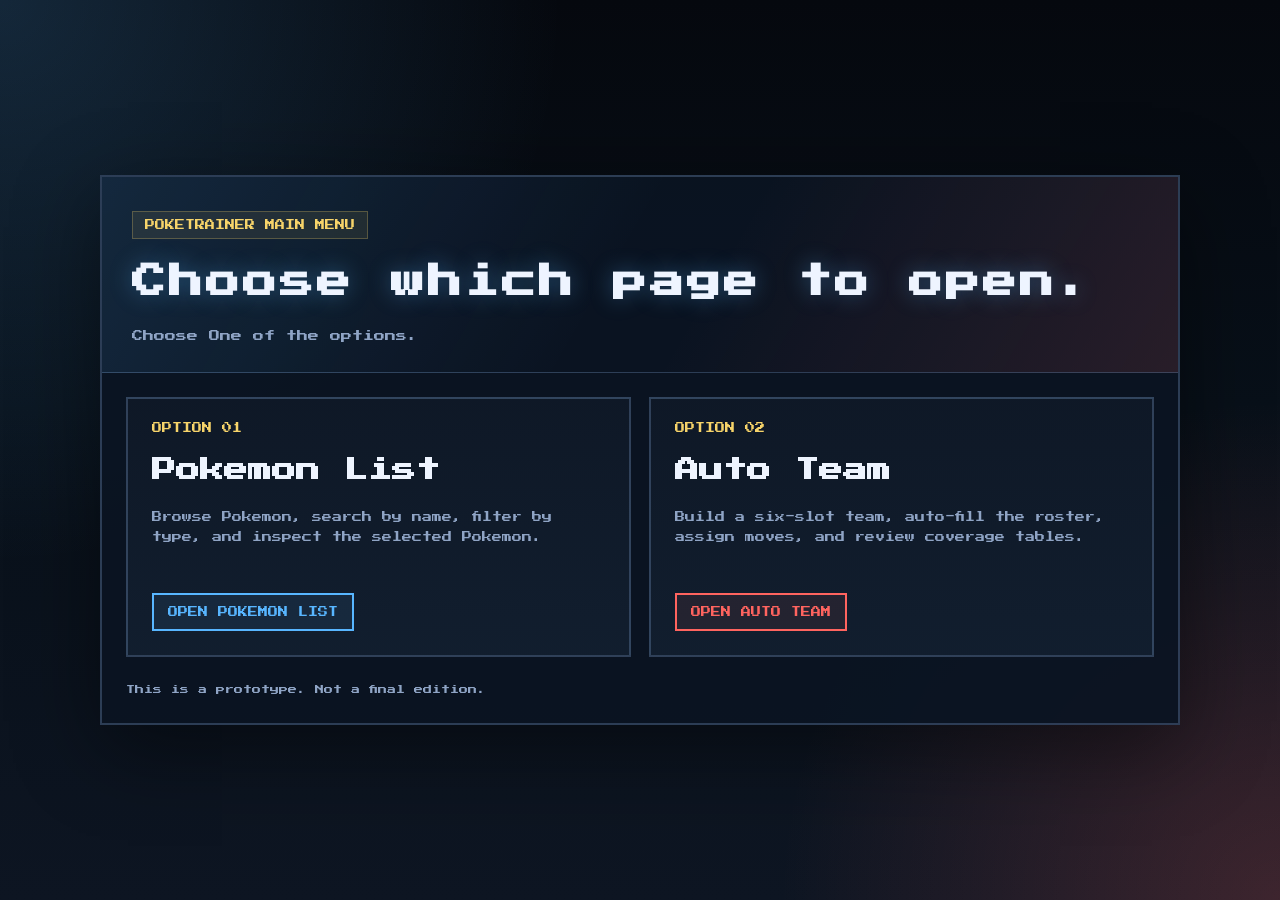
==== commit 60c233d1: "Whole System overhaul. Added new features." ====
--- a/src/main/resources/static/index.html
+++ b/src/main/resources/static/index.html
@@ -1,1389 +1,193 @@
-﻿<!DOCTYPE html>
+<!DOCTYPE html>
 <html lang="en">
 <head>
     <meta charset="UTF-8">
     <meta name="viewport" content="width=device-width, initial-scale=1.0">
-    <title>PokeTrainer - Pokédex</title>
+    <title>PokeTrainer</title>
     <link rel="preconnect" href="https://fonts.googleapis.com">
     <link rel="preconnect" href="https://fonts.gstatic.com" crossorigin>
     <link href="https://fonts.googleapis.com/css2?family=Press+Start+2P&display=swap" rel="stylesheet">
     <style>
-        /* =====================================================
-           INTRO SCREEN
-        ===================================================== */
-        #intro-screen {
-            position: fixed; inset: 0; z-index: 9999; background: #000;
-            display: flex; align-items: center; justify-content: center; overflow: hidden;
+        :root {
+            --bg: #081019;
+            --panel: rgba(10, 20, 34, 0.92);
+            --line: rgba(132, 170, 220, 0.28);
+            --text: #eef4ff;
+            --muted: #8fa4c5;
+            --blue: #58b6ff;
+            --red: #ff645f;
+            --gold: #f7d46a;
+            --font: "Press Start 2P", monospace;
         }
-        #intro-screen.fade-out { animation: introFadeOut 0.8s forwards; }
-        @keyframes introFadeOut { to { opacity: 0; pointer-events: none; } }
-        #intro-video { width: 100%; height: 100%; object-fit: contain; display: block; background: #000; }
-        #intro-hints {
-            position: absolute; bottom: 18px; left: 50%; transform: translateX(-50%);
-            display: flex; gap: 24px; pointer-events: none;
+
+        * {
+            box-sizing: border-box;
+            margin: 0;
+            padding: 0;
         }
-        .hint-badge {
-            background: rgba(0,0,0,.55); border: 1px solid rgba(255,255,255,.2);
-            border-radius: 6px; padding: 6px 12px; color: rgba(255,255,255,.55);
-            font-family: 'Press Start 2P', monospace; font-size: 8px;
-            letter-spacing: .5px; white-space: nowrap;
+
+        body {
+            min-height: 100vh;
+            font-family: var(--font);
+            color: var(--text);
+            background:
+                radial-gradient(circle at top left, rgba(88, 182, 255, 0.18), transparent 36%),
+                radial-gradient(circle at bottom right, rgba(255, 100, 95, 0.2), transparent 32%),
+                linear-gradient(180deg, #05080e 0%, #081019 45%, #0d1522 100%);
         }
-        .hint-badge kbd {
-            display: inline-block; background: rgba(255,255,255,.12);
-            border: 1px solid rgba(255,255,255,.3); border-radius: 3px;
-            padding: 1px 5px; margin-right: 4px; font-family: inherit; font-size: 8px;
+
+        .page {
+            min-height: 100vh;
+            display: grid;
+            place-items: center;
+            padding: 24px;
         }
-        *, *::before, *::after { box-sizing: border-box; margin: 0; padding: 0; }
-        :root {
-            --bg:         #0b0d16;
-            --colorA:     #161b28;
-            --colorB:     #0f1320;
-            --colorC:     #1d2335;
-            --colorD:     #222840;
-            --colorE:     #2a324a;
-            --sel-active: #2e4a6e;
-            --sel-hover:  #1e3450;
-            --font-color: #dde3f0;
-            --text-muted: #5a6a8a;
-            --accent-red: #cc2233;
-            --pixel:      'Press Start 2P', monospace;
+
+        .shell {
+            width: min(1080px, 100%);
+            border: 2px solid var(--line);
+            background: var(--panel);
+            box-shadow: 0 24px 80px rgba(0, 0, 0, 0.45);
+            overflow: hidden;
         }
-        html, body { height: 100%; overflow: hidden; background: var(--bg); color: var(--font-color); font-family: var(--pixel); }
-        ::-webkit-scrollbar { width: 4px; }
-        ::-webkit-scrollbar-track { background: var(--colorB); }
-        ::-webkit-scrollbar-thumb { background: var(--sel-active); border-radius: 2px; }
-        #main-content { display: none; flex-direction: column; height: 100vh; width: 100vw; overflow: hidden; }
-        /* HEADER */
-        #top-header {
-            flex-shrink: 0; height: 52px; display: flex; align-items: center;
-            padding: 0 16px; gap: 14px;
-            background: linear-gradient(180deg, #1c3550 0%, #111826 100%);
-            border-bottom: 2px solid var(--colorE);
+
+        .hero {
+            padding: 34px 30px 24px;
+            border-bottom: 1px solid var(--line);
+            background:
+                linear-gradient(120deg, rgba(88, 182, 255, 0.12), transparent 48%),
+                linear-gradient(300deg, rgba(255, 100, 95, 0.12), transparent 44%);
         }
-        #header-pokeball {
-            width: 22px; height: 22px; border-radius: 50%; border: 2px solid #fff;
-            background: linear-gradient(180deg, #e00 50%, #fff 50%); position: relative; flex-shrink: 0;
+
+        .badge {
+            display: inline-block;
+            padding: 8px 12px;
+            margin-bottom: 18px;
+            font-size: 10px;
+            color: var(--gold);
+            border: 1px solid rgba(247, 212, 106, 0.25);
+            background: rgba(247, 212, 106, 0.08);
         }
-        #header-pokeball::after {
-            content: ''; position: absolute; width: 7px; height: 7px; border-radius: 50%;
-            background: #fff; border: 2px solid #333; top: 50%; left: 50%; transform: translate(-50%,-50%);
+
+        h1 {
+            margin-bottom: 18px;
+            font-size: clamp(20px, 3vw, 34px);
+            line-height: 1.5;
+            letter-spacing: 3px;
+            text-shadow: 0 0 22px rgba(88, 182, 255, 0.35);
         }
-        .main-title { font-size: clamp(9px,1.6vw,16px); color: #fff; letter-spacing: 3px; text-shadow: 0 0 14px #4af, 0 0 3px #fff; }
-        .gen-badge  { font-size: 7px; background: var(--accent-red); color: #fff; padding: 3px 7px; border: 1px solid rgba(255,255,255,.25); letter-spacing: 1px; }
-        #pokemon-count { margin-left: auto; font-size: 7px; color: var(--text-muted); }
-        /* SEARCH */
-        .search-wrapper {
-            flex-shrink: 0; height: 38px; display: flex; align-items: center; gap: 6px;
-            padding: 0 10px; background: var(--colorA); border-bottom: 2px solid var(--colorE);
+
+        .hero p {
+            max-width: 720px;
+            color: var(--muted);
+            font-size: 11px;
+            line-height: 2;
         }
-        .search-icon { font-size: 10px; color: var(--text-muted); flex-shrink: 0; }
-        #search-bar {
-            flex: 1; height: 24px; background: var(--colorB); border: 1px solid var(--sel-active);
-            color: var(--font-color); font-family: var(--pixel); font-size: 7px; padding: 0 8px; outline: none; min-width: 0;
+
+        .cards {
+            display: grid;
+            grid-template-columns: repeat(2, minmax(0, 1fr));
+            gap: 18px;
+            padding: 24px;
         }
-        #search-bar::placeholder { color: var(--text-muted); }
-        #search-bar:focus { border-color: #5af; box-shadow: 0 0 6px rgba(85,170,255,.3); }
-        .search-select {
-            height: 24px; background: var(--colorB); border: 1px solid var(--sel-active);
-            color: var(--font-color); font-family: var(--pixel); font-size: 6px;
-            padding: 0 4px; outline: none; cursor: pointer; flex-shrink: 0;
+
+        .card {
+            display: flex;
+            flex-direction: column;
+            gap: 18px;
+            min-height: 260px;
+            padding: 24px;
+            color: inherit;
+            text-decoration: none;
+            border: 2px solid var(--line);
+            background: linear-gradient(180deg, rgba(15, 24, 39, 0.96) 0%, rgba(18, 30, 47, 0.96) 100%);
+            transition: transform 0.18s ease, border-color 0.18s ease;
         }
-        /* LAYOUT */
-        #non-header { flex: 1; min-height: 0; display: flex; overflow: hidden; }
-        /* LIST */
-        #pokemon-list {
-            width: 290px; min-width: 180px; flex-shrink: 0;
-            background: var(--colorA); border-right: 2px solid var(--colorE);
-            overflow-y: auto; overflow-x: hidden; display: flex; flex-direction: column;
+
+        .card:hover {
+            transform: translateY(-4px);
+            border-color: rgba(255, 255, 255, 0.45);
         }
-        .poke-entry {
-            display: flex; align-items: center; padding: 6px 10px; gap: 8px;
-            cursor: pointer; border-bottom: 1px solid var(--colorE);
-            user-select: none; transition: background .08s;
+
+        .card-label {
+            color: var(--gold);
+            font-size: 10px;
         }
-        .poke-entry:hover  { background: var(--sel-hover); }
-        .poke-entry.active { background: var(--sel-active); }
-        .poke-num   { font-size: 8px; color: var(--text-muted); min-width: 32px; text-align: right; flex-shrink: 0; }
-        .poke-list-sprite { width: 42px; height: 42px; object-fit: contain; image-rendering: pixelated; flex-shrink: 0; }
-        .poke-list-info { flex: 1; min-width: 0; }
-        .poke-list-name { font-size: 8px; color: var(--font-color); text-transform: uppercase; white-space: nowrap; overflow: hidden; text-overflow: ellipsis; margin-bottom: 5px; }
-        .poke-list-types { display: flex; gap: 3px; }
-        .type-dot   { width: 9px; height: 9px; border-radius: 1px; display: inline-block; flex-shrink: 0; }
-        .poke-rank-num { font-size: 8px; color: var(--text-muted); min-width: 22px; text-align: right; flex-shrink: 0; }
-        #list-message { padding: 24px 12px; text-align: center; font-size: 8px; color: var(--text-muted); line-height: 2.4; }
-        /* DETAIL */
-        #pokemon-detail {
-            flex: 1; background: var(--colorB); overflow-y: auto; overflow-x: hidden;
-            display: flex; flex-direction: column;
+
+        .card h2 {
+            font-size: clamp(18px, 2vw, 24px);
+            line-height: 1.6;
         }
-        #detail-placeholder {
-            margin: auto; text-align: center; color: var(--text-muted);
-            font-size: 8px; line-height: 3; pointer-events: none;
+
+        .card p {
+            flex: 1;
+            color: var(--muted);
+            font-size: 10px;
+            line-height: 2;
         }
-        #detail-placeholder::before { content: '>'; display: block; font-size: 24px; margin-bottom: 10px; opacity: .3; }
-        /* HERO TOP */
-        #detail-top {
-            display: flex; flex-wrap: wrap; align-items: flex-start; gap: 16px;
-            padding: 16px; background: var(--colorA); border-bottom: 2px solid var(--colorE); flex-shrink: 0;
+
+        .cta {
+            width: fit-content;
+            padding: 12px 14px;
+            border: 2px solid currentColor;
+            font-size: 10px;
         }
-        #detail-sprite-wrap {
-            width: 112px; height: 112px; flex-shrink: 0; background: var(--colorB);
-            border: 2px solid var(--colorE); display: flex; align-items: center;
-            justify-content: center; position: relative; overflow: hidden;
+
+        .card.blue .cta {
+            color: var(--blue);
+            background: rgba(88, 182, 255, 0.08);
         }
-        #detail-sprite-wrap::after {
-            content: ''; position: absolute; inset: 0; pointer-events: none; z-index: 1;
-            background: repeating-linear-gradient(to bottom,transparent 0,transparent 3px,rgba(0,0,0,.08) 3px,rgba(0,0,0,.08) 4px);
+
+        .card.red .cta {
+            color: var(--red);
+            background: rgba(255, 100, 95, 0.08);
         }
-        #detail-sprite { width: 96px; height: 96px; object-fit: contain; image-rendering: pixelated; position: relative; z-index: 0; }
-        #detail-name-block { flex: 1; min-width: 140px; }
-        #detail-number  { font-size: 8px; color: var(--text-muted); margin-bottom: 8px; }
-        #detail-name    { font-size: clamp(10px,1.8vw,18px); color: #fff; text-transform: uppercase; letter-spacing: 2px; margin-bottom: 12px; text-shadow: 0 0 10px rgba(100,180,255,.4); }
-        #detail-types   { display: flex; flex-wrap: wrap; gap: 6px; }
-        .type-badge     { font-size: 6px; padding: 4px 9px; text-transform: uppercase; font-family: var(--pixel); letter-spacing: .5px; }
-        #detail-rank-block { display: flex; flex-direction: column; align-items: flex-end; gap: 4px; flex-shrink: 0; }
-        .rank-lbl  { font-size: 6px; color: var(--text-muted); }
-        .rank-val  { font-size: 16px; color: #ffd700; text-shadow: 0 0 12px rgba(255,215,0,.5); }
-        .score-val { font-size: 10px; color: #7ecfff; }
-        /* STATS */
-        #detail-stats { padding: 16px 20px; border-bottom: 2px solid var(--colorE); flex-shrink: 0; }
-        .section-title { font-size: 7px; color: var(--text-muted); letter-spacing: 2px; border-bottom: 1px dashed var(--colorE); padding-bottom: 8px; margin-bottom: 14px; }
-        .stat-row  { display: flex; align-items: center; gap: 8px; margin-bottom: 10px; }
-        .stat-lbl  { font-size: 6px; width: 30px; text-align: right; color: var(--text-muted); flex-shrink: 0; }
-        .stat-num  { font-size: 7px; width: 28px; text-align: right; color: var(--font-color); flex-shrink: 0; }
-        .stat-bar-bg   { flex: 1; height: 10px; background: var(--colorD); border: 1px solid var(--colorE); overflow: hidden; }
-        .stat-bar-fill { height: 100%; transition: width .5s ease; min-width: 2px; }
-        .s-hp   .stat-bar-fill { background: #ff5959; }
-        .s-atk  .stat-bar-fill { background: #f5ac78; }
-        .s-def  .stat-bar-fill { background: #fae078; }
-        .s-spa  .stat-bar-fill { background: #85ddff; }
-        .s-spd  .stat-bar-fill { background: #96d9d6; }
-        .s-spe  .stat-bar-fill { background: #fa92b2; }
-        .s-bst  .stat-lbl, .s-bst .stat-num { color: #ffd700; }
-        .s-bst  .stat-bar-fill { background: linear-gradient(90deg,#ffd700 0%,#ff8800 100%); }
-        /* TABS */
-        #detail-tabs {
-            display: flex; flex-shrink: 0; background: var(--colorA); border-bottom: 2px solid var(--colorE);
+
+        .footer {
+            padding: 0 24px 24px;
+            color: var(--muted);
+            font-size: 9px;
+            line-height: 2;
         }
-        .tab-btn {
-            flex: 1; font-size: 7px; font-family: var(--pixel); padding: 10px 4px;
-            cursor: pointer; text-align: center; user-select: none; border: none; outline: none;
-            background: var(--colorA); color: var(--text-muted);
-            border-right: 1px solid var(--colorE); transition: background .1s, color .1s;
+
+        @media (max-width: 860px) {
+            .cards {
+                grid-template-columns: 1fr;
+            }
         }
-        .tab-btn:last-child { border-right: none; }
-        .tab-btn:hover  { background: var(--sel-hover); color: var(--font-color); }
-        .tab-btn.active { background: var(--sel-active); color: #fff; }
-        .tab-panel { display: none; flex: 1; flex-direction: column; }
-        .tab-panel.active { display: flex; }
-        /* MOVES TAB */
-        #tab-moves { overflow-y: auto; }
-        .moves-section { border-bottom: 1px solid var(--colorE); }
-        .moves-section-title {
-            font-size: 7px; color: var(--text-muted); background: var(--colorC);
-            padding: 8px 14px; letter-spacing: 1px; border-bottom: 1px solid var(--colorE);
-        }
-        .move-row    { display: flex; align-items: center; border-bottom: 1px dashed var(--colorE); }
-        .move-row:last-child { border-bottom: none; }
-        .move-lv {
-            font-size: 6px; background: var(--colorD); color: var(--text-muted);
-            min-width: 36px; text-align: center; padding: 9px 4px; flex-shrink: 0;
-            border-right: 1px solid var(--colorE);
-        }
-        .move-name { flex: 1; font-size: 7px; padding: 9px 10px; color: var(--font-color); }
-        .move-type-badge { font-size: 5px; padding: 3px 5px; text-transform: uppercase; font-family: var(--pixel); flex-shrink: 0; margin-right: 6px; min-width: 50px; text-align: center; }
-        .move-power { font-size: 6px; color: #f5ac78; min-width: 32px; text-align: right; padding-right: 8px; flex-shrink: 0; }
-        .move-acc   { font-size: 6px; color: #85ddff; min-width: 38px; text-align: right; padding-right: 8px; flex-shrink: 0; }
-        .move-class { font-size: 6px; width: 36px; text-align: center; padding-right: 6px; flex-shrink: 0; }
-        .class-physical { color: #f5ac78; }
-        .class-special  { color: #85ddff; }
-        .class-status   { color: #9b9b9b; }
-        .moves-header-row {
-            display: flex; align-items: center; border-bottom: 1px solid var(--colorE); background: var(--colorB);
-        }
-        .moves-header-row .move-lv,
-        .moves-header-row .move-name,
-        .moves-header-row .move-power,
-        .moves-header-row .move-acc,
-        .moves-header-row .move-class { font-size: 5px; color: var(--text-muted); padding-top: 5px; padding-bottom: 5px; }
-        .moves-empty { font-size: 7px; color: var(--text-muted); padding: 14px; text-align: center; }
-        #tab-moves-loading { font-size: 7px; color: var(--text-muted); text-align: center; padding: 30px; line-height: 3; }
-        /* ABILITIES TAB */
-        #tab-abis { overflow-y: auto; padding: 14px; gap: 10px; }
-        .abi-block { background: var(--colorC); border: 1px solid var(--colorE); margin-bottom: 10px; }
-        .abi-top   { display: flex; align-items: center; gap: 10px; padding: 10px 14px; border-bottom: 1px solid var(--colorE); }
-        .abi-name  { font-size: 8px; color: #fff; flex: 1; }
-        .abi-tag   { font-size: 6px; padding: 3px 8px; border: 1px solid var(--colorE); color: var(--text-muted); flex-shrink: 0; }
-        .abi-tag.slot1  { border-color: #5af; color: #5af; }
-        .abi-tag.slot2  { border-color: #8f8; color: #8f8; }
-        .abi-tag.hidden { border-color: #d0a0ff; color: #d0a0ff; }
-        .abi-desc  { font-size: 6px; color: var(--text-muted); padding: 10px 14px; line-height: 2.2; }
-        #tab-abis-loading { font-size: 7px; color: var(--text-muted); text-align: center; padding: 30px; line-height: 3; }
-        /* MISC TAB */
-        #tab-misc { overflow-y: auto; padding: 14px; }
-        .misc-row  { display: flex; gap: 10px; flex-wrap: wrap; margin-bottom: 10px; }
-        .misc-box  { background: var(--colorC); border: 1px solid var(--colorE); padding: 10px 14px; flex: 1; min-width: 100px; }
-        .misc-lbl  { font-size: 6px; color: var(--text-muted); margin-bottom: 6px; }
-        .misc-val  { font-size: 9px; color: var(--font-color); }
-        #flavor-text {
-            font-size: 7px; color: var(--font-color); line-height: 2.4; padding: 14px;
-            background: var(--colorC); border: 1px solid var(--colorE); margin-bottom: 10px;
-        }
-        .evo-block { background: var(--colorC); border: 1px solid var(--colorE); padding: 12px 14px; margin-bottom: 10px; }
-        .evo-chain-row { display: flex; align-items: center; flex-wrap: wrap; gap: 6px; }
-        .evo-mon {
-            display: flex; flex-direction: column; align-items: center; gap: 4px;
-            cursor: pointer; padding: 6px 8px;
-        }
-        .evo-mon:hover { background: var(--sel-hover); }
-        .evo-mon img   { width: 52px; height: 52px; object-fit: contain; image-rendering: pixelated; }
-        .evo-mon-name  { font-size: 5px; text-transform: uppercase; }
-        .evo-arrow  { font-size: 14px; color: var(--text-muted); }
-        .evo-method { font-size: 5px; color: var(--text-muted); text-align: center; max-width: 70px; line-height: 1.8; }
-        #tab-misc-loading { font-size: 7px; color: var(--text-muted); text-align: center; padding: 30px; line-height: 3; }
-        /* TYPE COLORS */
-        .normal   { background-color: #aa9;  color: #2c2c27; }
-        .fire     { background-color: #f42;  color: #49170e; }
-        .water    { background-color: #39f;  color: #0e2031; }
-        .electric { background-color: #fc3;  color: #31280b; }
-        .grass    { background-color: #7c5;  color: #16330a; }
-        .ice      { background-color: #6cf;  color: #143f55; }
-        .fighting { background-color: #b54;  color: #361914; }
-        .poison   { background-color: #a59;  color: #2b1526; }
-        .ground   { background-color: #db5;  color: #302813; }
-        .flying   { background-color: #89f;  color: #161a2c; }
-        .psychic  { background-color: #f59;  color: #31101d; }
-        .bug      { background-color: #ab2;  color: #2a2e09; }
-        .rock     { background-color: #ba6;  color: #252215; }
-        .ghost    { background-color: #66b;  color: #171729; }
-        .dragon   { background-color: #76e;  color: #0f0d1f; }
-        .dark     { background-color: #754;  color: #251b15; }
-        .steel    { background-color: #aab;  color: #1b1b1f; }
-        .fairy    { background-color: #e9e;  color: #201520; }
-        @media (max-width: 560px) {
-            #pokemon-list { width: 160px; min-width: 120px; }
-            .poke-list-sprite { width: 30px; height: 30px; }
-            .poke-num { min-width: 22px; font-size: 7px; }
-            .poke-list-name { font-size: 7px; }
-            .poke-rank-num { font-size: 7px; }
-            #detail-sprite-wrap { width: 80px; height: 80px; }
-            #detail-sprite { width: 64px; height: 64px; }
-            .tab-btn { font-size: 5px; padding: 8px 2px; }
-        }
-        /* ===== TEAM BUILDER ===== */
-        #tb-open-btn {
-            font-family: var(--pixel); font-size: 9px; padding: 8px 18px;
-            background: #1a3d5c; border: 2px solid #3af; color: #3af;
-            cursor: pointer; letter-spacing: 2px; margin-left: 12px; white-space: nowrap;
-            text-shadow: 0 0 8px #3af; box-shadow: 0 0 8px rgba(51,170,255,.35);
-        }
-        #tb-open-btn:hover { background: #1f5280; color: #fff; border-color: #7cf; text-shadow: 0 0 12px #7cf; box-shadow: 0 0 14px rgba(100,200,255,.55); }
-        #tb-overlay {
-            display: none; position: fixed; inset: 0; z-index: 8000;
-            background: rgba(0,0,0,.82); align-items: center; justify-content: center;
-        }
-        #tb-panel {
-            background: var(--colorA); border: 2px solid var(--colorE);
-            width: min(1100px, 96vw); height: min(92vh, 920px);
-            display: flex; flex-direction: column; overflow: hidden;
-        }
-        #tb-hd {
-            display: flex; align-items: center; padding: 0 16px; height: 46px;
-            background: linear-gradient(180deg,#1c3550 0%,#111826 100%);
-            border-bottom: 2px solid var(--colorE); flex-shrink: 0; gap: 12px;
-        }
-        #tb-hd-title { font-size: 9px; color: #fff; letter-spacing: 2px; flex: 1; text-shadow: 0 0 10px #4af; }
-        #tb-close-btn { background: none; border: 1px solid var(--colorE); color: var(--text-muted); font-size: 9px; padding: 3px 10px; cursor: pointer; font-family: var(--pixel); }
-        #tb-close-btn:hover { color: #fff; border-color: #fff; }
-        #tb-body { display: flex; flex: 1; min-height: 0; overflow: hidden; }
-        #tb-slots-wrap {
-            width: 350px; min-width: 220px; flex-shrink: 0; overflow-y: auto;
-            border-right: 2px solid var(--colorE); padding: 10px; display: flex; flex-direction: column; gap: 8px;
-        }
-        #tb-slots-title { font-size: 7px; color: var(--text-muted); letter-spacing: 2px; padding-bottom: 8px; border-bottom: 1px dashed var(--colorE); flex-shrink: 0; }
-        #tb-slots { display: flex; flex-direction: column; gap: 8px; }
-        .tb-slot { background: var(--colorC); border: 1px solid var(--colorE); }
-        .tb-slot-empty { padding: 12px 8px; text-align: center; font-size: 7px; color: var(--text-muted); cursor: pointer; line-height: 2; letter-spacing: 1px; }
-        .tb-slot-empty:hover { background: var(--sel-hover); color: var(--font-color); }
-        .tb-slot-header { display: flex; align-items: center; gap: 8px; padding: 7px 10px; border-bottom: 1px solid var(--colorE); }
-        .tb-slot-sprite { width: 48px; height: 48px; image-rendering: pixelated; object-fit: contain; flex-shrink: 0; }
-        .tb-slot-info { flex: 1; min-width: 0; }
-        .tb-slot-name { font-size: 7px; color: #fff; margin-bottom: 4px; white-space: nowrap; overflow: hidden; text-overflow: ellipsis; }
-        .tb-slot-types { display: flex; gap: 3px; flex-wrap: wrap; }
-        .tb-type-badge { font-size: 5px; padding: 2px 6px; font-family: var(--pixel); }
-        .tb-slot-rm { background: none; border: 1px solid #443; color: #766; font-size: 9px; padding: 1px 6px; cursor: pointer; font-family: var(--pixel); flex-shrink: 0; line-height: 1; }
-        .tb-slot-rm:hover { background: #300; color: #f55; border-color: #f55; }
-        .tb-move-list { padding: 5px 8px; display: flex; flex-direction: column; gap: 3px; }
-        .tb-move-slot { display: flex; align-items: center; gap: 6px; padding: 5px 8px; background: var(--colorD); border: 1px solid var(--colorE); cursor: pointer; min-height: 28px; }
-        .tb-move-slot:hover { background: var(--sel-hover); }
-        .tb-move-nm { flex: 1; min-width: 0; white-space: nowrap; overflow: hidden; text-overflow: ellipsis; font-size: 6px; color: var(--text-muted); }
-        .tb-move-nm.filled { color: var(--font-color); }
-        .tb-move-type-dot { width: 8px; height: 8px; border-radius: 1px; flex-shrink: 0; display: inline-block; }
-        .tb-move-type-dot-empty { width: 8px; height: 8px; border-radius: 1px; flex-shrink: 0; display: inline-block; border: 1px dashed var(--colorE); }
-        .tb-move-rm { color: #766; cursor: pointer; flex-shrink: 0; font-size: 9px; line-height: 1; }
-        .tb-move-rm:hover { color: #f55; }
-        #tb-cov-panel { flex: 1; min-width: 0; display: flex; flex-direction: column; overflow: hidden; }
-        #tb-cov-tabs { display: flex; border-bottom: 2px solid var(--colorE); flex-shrink: 0; background: var(--colorA); }
-        .tb-cov-btn { flex: 1; font-size: 7px; font-family: var(--pixel); padding: 10px 4px; background: var(--colorA); color: var(--text-muted); border: none; cursor: pointer; border-right: 1px solid var(--colorE); }
-        .tb-cov-btn:last-child { border-right: none; }
-        .tb-cov-btn:hover  { background: var(--sel-hover); color: var(--font-color); }
-        .tb-cov-btn.active { background: var(--sel-active); color: #fff; }
-        #tb-cov-content { flex: 1; overflow: auto; }
-        .tb-cov-table { width: 100%; border-collapse: collapse; }
-        .tb-cov-table th, .tb-cov-table td { border: 1px solid var(--colorE); text-align: center; vertical-align: middle; }
-        .tb-cov-table th { background: var(--colorC); padding: 4px 2px; font-size: 6px; color: var(--text-muted); }
-        .tbc-type-col { width: 56px; }
-        .tbc-sum-col  { width: 64px; }
-        .tb-cover-spr { width: 36px; height: 36px; image-rendering: pixelated; object-fit: contain; display: block; margin: 0 auto; }
-        .tbc-type-td  { padding: 3px; }
-        .tb-type-badge-sm { font-size: 5px; padding: 2px 4px; font-family: var(--pixel); display: inline-block; }
-        .tbc-cell { font-size: 7px; padding: 4px 2px; font-family: var(--pixel); }
-        .tbc-ww  { background: rgba(220,30,30,.70);  color: #fff; }
-        .tbc-w   { background: rgba(220,100,30,.55); color: #ffd4b0; }
-        .tbc-n   { background: transparent; }
-        .tbc-r   { background: rgba(50,180,80,.40);  color: #bfb; }
-        .tbc-rr  { background: rgba(50,220,80,.55);  color: #afa; }
-        .tbc-imm { background: rgba(80,90,130,.50);  color: #9af; }
-        .tbc-sum { padding: 4px 2px; font-size: 6px; white-space: nowrap; }
-        .tbc-sw  { color: #f77; }
-        .tbc-sr  { color: #7f7; }
-        .tbc-si  { color: #88f; }
-        #tb-cov-legend { display: flex; flex-wrap: wrap; gap: 6px; padding: 8px 12px; border-bottom: 1px solid var(--colorE); flex-shrink: 0; font-size: 6px; }
-        .tbc-leg { padding: 2px 6px; font-family: var(--pixel); font-size: 5px; }
-        #tb-picker, #tb-move-picker {
-            display: none; position: fixed; inset: 0; z-index: 9001;
-            background: rgba(0,0,0,.88); align-items: center; justify-content: center;
-        }
-        .tb-pk-panel {
-            background: var(--colorA); border: 2px solid var(--colorE);
-            width: 300px; max-height: 550px; display: flex; flex-direction: column; overflow: hidden;
-        }
-        .tb-pk-top { display: flex; align-items: center; padding: 8px 12px; gap: 8px; border-bottom: 1px solid var(--colorE); background: var(--colorC); flex-shrink: 0; }
-        .tb-pk-title { font-size: 7px; color: var(--font-color); flex: 1; letter-spacing: 1px; }
-        .tb-pk-close { background: none; border: none; color: var(--text-muted); font-size: 13px; cursor: pointer; line-height: 1; padding: 0 2px; }
-        .tb-pk-close:hover { color: #fff; }
-        #tb-picker-search, #tb-move-search { width: 100%; background: var(--colorB); border: none; border-bottom: 1px solid var(--colorE); color: var(--font-color); font-family: var(--pixel); font-size: 7px; padding: 8px 12px; outline: none; flex-shrink: 0; }
-        #tb-picker-list, #tb-move-list { flex: 1; overflow-y: auto; }
-        .tb-pk-entry { display: flex; align-items: center; gap: 8px; padding: 5px 10px; cursor: pointer; border-bottom: 1px solid var(--colorE); }
-        .tb-pk-entry:hover { background: var(--sel-hover); }
-        .tb-pk-spr  { width: 36px; height: 36px; image-rendering: pixelated; object-fit: contain; flex-shrink: 0; }
-        .tb-pk-name { font-size: 7px; flex: 1; }
-        .tb-pk-dot  { width: 9px; height: 9px; border-radius: 1px; display: inline-block; margin-left: 2px; }
-        .tb-mv-entry { display: flex; align-items: center; gap: 8px; padding: 7px 12px; cursor: pointer; border-bottom: 1px solid var(--colorE); font-size: 7px; }
-        .tb-mv-entry:hover { background: var(--sel-hover); }
     </style>
 </head>
 <body>
+<main class="page">
+    <section class="shell">
+        <div class="hero">
+            <span class="badge">POKETRAINER MAIN MENU</span>
+            <h1>Choose which page to open.</h1>
+            <p>
+                Choose One of the options.
+            </p>
+        </div>
 
-<div id="intro-screen">
-    <video id="intro-video" src="emerald-intro.mp4" autoplay playsinline></video>
-    <div id="intro-hints">
-        <span class="hint-badge"><kbd>TAB</kbd>Fast Forward</span>
-        <span class="hint-badge"><kbd>ENTER</kbd>Skip</span>
-    </div>
-</div>
+        <div class="cards">
+            <a class="card blue" href="pokemon-list.html">
+                <span class="card-label">OPTION 01</span>
+                <h2>Pokemon List</h2>
+                <p>Browse Pokemon, search by name, filter by type, and inspect the selected Pokemon.</p>
+                <span class="cta">OPEN POKEMON LIST</span>
+            </a>
 
-<div id="main-content">
-    <header id="top-header">
-        <div id="header-pokeball"></div>
-        <span class="main-title">POKÉDEX</span>
-        <span class="gen-badge">GEN I</span>
-        <span id="pokemon-count">LOADING...</span>
-        <button id="tb-open-btn">&#9658; TEAM</button>
-    </header>
-    <div class="search-wrapper">
-        <span class="search-icon">&#9658;</span>
-        <input type="search" id="search-bar" placeholder="SEARCH POKÉMON..." autocomplete="off" spellcheck="false">
-        <select id="sort-select" class="search-select">
-            <option value="rank">SORT: RANK</option>
-            <option value="id">SORT: #ID</option>
-            <option value="name">SORT: NAME</option>
-        </select>
-        <select id="type-filter" class="search-select">
-            <option value="">ALL TYPES</option>
-        </select>
-    </div>
-    <div id="non-header">
-        <div id="pokemon-list">
-            <div id="list-message">LOADING...<br><br>PLEASE WAIT</div>
+            <a class="card red" href="auto-team.html">
+                <span class="card-label">OPTION 02</span>
+                <h2>Auto Team</h2>
+                <p>Build a six-slot team, auto-fill the roster, assign moves, and review coverage tables.</p>
+                <span class="cta">OPEN AUTO TEAM</span>
+            </a>
         </div>
-        <div id="pokemon-detail">
-            <div id="detail-placeholder">SELECT A POKÉMON<br>TO VIEW DETAILS</div>
+
+        <div class="footer">
+            This is a prototype. Not a final edition.
         </div>
-    </div>
-</div>
-
-
-<!-- TEAM BUILDER OVERLAY -->
-<div id="tb-overlay">
-    <div id="tb-panel">
-        <div id="tb-hd">
-            <span id="tb-hd-title">&#9658; TEAM BUILDER</span>
-            <button id="tb-close-btn">&#9587; CLOSE</button>
-        </div>
-        <div id="tb-body">
-            <div id="tb-slots-wrap">
-                <div id="tb-slots-title">MY TEAM (6 SLOTS)</div>
-                <div id="tb-slots"></div>
-            </div>
-            <div id="tb-cov-panel">
-                <div id="tb-cov-tabs">
-                    <button class="tb-cov-btn active" data-cov="defense">&#9632; DEF COVERAGE</button>
-                    <button class="tb-cov-btn" data-cov="offense">&#9658; OFF COVERAGE</button>
-                </div>
-                <div id="tb-cov-legend">
-                    <span class="tbc-leg tbc-ww">4&times;</span>
-                    <span class="tbc-leg tbc-w">2&times;</span>
-                    <span class="tbc-leg tbc-n" style="border:1px solid var(--colorE)">1&times;</span>
-                    <span class="tbc-leg tbc-r">&frac12;</span>
-                    <span class="tbc-leg tbc-rr">&frac14;</span>
-                    <span class="tbc-leg tbc-imm">IMM</span>
-                </div>
-                <div id="tb-cov-content"></div>
-            </div>
-        </div>
-    </div>
-</div>
-
-<!-- POKEMON PICKER -->
-<div id="tb-picker">
-    <div class="tb-pk-panel">
-        <div class="tb-pk-top">
-            <span class="tb-pk-title">ADD POKEMON</span>
-            <button class="tb-pk-close" id="tb-picker-close">&#9587;</button>
-        </div>
-        <input type="search" id="tb-picker-search" placeholder="SEARCH..." autocomplete="off" spellcheck="false">
-        <div id="tb-picker-list"></div>
-    </div>
-</div>
-
-<!-- MOVE PICKER -->
-<div id="tb-move-picker">
-    <div class="tb-pk-panel">
-        <div class="tb-pk-top">
-            <span class="tb-pk-title">SELECT MOVE</span>
-            <button class="tb-pk-close" id="tb-move-picker-close">&#9587;</button>
-        </div>
-        <input type="search" id="tb-move-search" placeholder="SEARCH MOVES..." autocomplete="off" spellcheck="false">
-        <div id="tb-move-list"></div>
-    </div>
-</div>
-<script>
-(function () {
-    var video = document.getElementById('intro-video');
-    var screen = document.getElementById('intro-screen');
-    var done = false;
-    var tabHeld = false;
-    function endIntro() {
-        if (done) return; done = true;
-        video.pause();
-        screen.classList.add('fade-out');
-        setTimeout(function () {
-            screen.style.display = 'none';
-            document.getElementById('main-content').style.display = 'flex';
-        }, 800);
-    }
-    video.addEventListener('ended', endIntro);
-    document.addEventListener('keydown', function (e) {
-        if (e.key === 'Enter') { endIntro(); return; }
-        if (e.key === 'Tab')   { e.preventDefault(); if (!tabHeld) { tabHeld = true; video.playbackRate = 4; } }
-    });
-    document.addEventListener('keyup', function (e) {
-        if (e.key === 'Tab') { tabHeld = false; video.playbackRate = 1; }
-    });
-    video.play().catch(function () {
-        var ov = document.createElement('div');
-        ov.style.cssText = 'position:absolute;inset:0;display:flex;align-items:center;justify-content:center;cursor:pointer;z-index:10;';
-        ov.innerHTML = '<span style="font-family:\'Press Start 2P\',monospace;font-size:11px;color:#fff;text-shadow:0 0 12px #00ff80;letter-spacing:1px;">PRESS START</span>';
-        ov.addEventListener('click', function () { video.play(); ov.remove(); }, { once: true });
-        screen.appendChild(ov);
-    });
-})();
-</script>
-
-<script>
-(function () {
-    var API      = window.location.protocol === 'file:' ? 'http://localhost:8080' : '';
-    var POKE_API = 'https://pokeapi.co/api/v2';
-    var allPokemon = [];
-    var filteredPokemon = [];
-    var selectedId = null;
-    var detailCache = {};
-    var activeTab = 'moves';
-
-    var TYPE_BG = {
-        normal:'#aa9', fire:'#f42', water:'#39f', electric:'#fc3',
-        grass:'#7c5', ice:'#6cf', fighting:'#b54', poison:'#a59',
-        ground:'#db5', flying:'#89f', psychic:'#f59', bug:'#ab2',
-        rock:'#ba6', ghost:'#66b', dragon:'#76e', dark:'#754',
-        steel:'#aab', fairy:'#e9e'
-    };
-
-    var STATS = [
-        { key:'hp',              lbl:'HP',  max:255, cls:'s-hp',  field:'hp'          },
-        { key:'attack',          lbl:'ATK', max:190, cls:'s-atk', field:'attackStat'  },
-        { key:'defense',         lbl:'DEF', max:230, cls:'s-def', field:'defenseStat' },
-        { key:'special-attack',  lbl:'SpA', max:194, cls:'s-spa', field:null          },
-        { key:'special-defense', lbl:'SpD', max:230, cls:'s-spd', field:null          },
-        { key:'speed',           lbl:'SPE', max:200, cls:'s-spe', field:'speedStat'   }
-    ];
-
-    function pad(n)     { return String(n).padStart(3,'0'); }
-    function cap(s)     { return s ? s.charAt(0).toUpperCase()+s.slice(1) : ''; }
-    function pct(v,mx)  { return Math.min(100,Math.round((v/mx)*100))+'%'; }
-    function sdName(n)  {
-        return n.toLowerCase()
-            .replace('nidoran-f','nidoranf').replace('nidoran-m','nidoranm')
-            .replace(/'/g,'').replace(/\./g,'');
-    }
-    function spriteAni(p)    { return 'https://play.pokemonshowdown.com/sprites/ani/'+sdName(p.name)+'.gif'; }
-    function spriteStatic(p) { return p.spriteUrl || 'https://play.pokemonshowdown.com/sprites/gen1/'+sdName(p.name)+'.png'; }
-
-    /* ── LIST ENTRY ── */
-    function buildEntry(p) {
-        var el = document.createElement('div');
-        el.className = 'poke-entry'+(p.id===selectedId?' active':'');
-        el.dataset.id = p.id;
-        var types = [p.primaryType, p.secondaryType].filter(Boolean);
-        var dots = types.map(function(t){
-            return '<span class="type-dot" style="background:'+(TYPE_BG[t.toLowerCase()]||'#888')+'" title="'+t+'"></span>';
-        }).join('');
-        el.innerHTML =
-            '<span class="poke-num">#'+pad(p.id)+'</span>'+
-            '<img class="poke-list-sprite" src="'+spriteAni(p)+'" onerror="this.src=\''+spriteStatic(p)+'\'" alt="'+p.name+'">'+
-            '<div class="poke-list-info">'+
-                '<div class="poke-list-name">'+p.name.toUpperCase()+'</div>'+
-                '<div class="poke-list-types">'+dots+'</div>'+
-            '</div>'+
-            '<span class="poke-rank-num">'+(p.rankPosition?'#'+p.rankPosition:'')+'</span>';
-        el.addEventListener('click', function(){ selectPokemon(p.id); });
-        return el;
-    }
-
-    function renderList() {
-        var el = document.getElementById('pokemon-list');
-        el.innerHTML = '';
-        if (!filteredPokemon.length) {
-            var m = document.createElement('div');
-            m.id='list-message'; m.style.color='#f59'; m.textContent='NO RESULTS';
-            el.appendChild(m); return;
-        }
-        var frag = document.createDocumentFragment();
-        filteredPokemon.forEach(function(p){ frag.appendChild(buildEntry(p)); });
-        el.appendChild(frag);
-    }
-
-    /* ── BUILD DETAIL SHELL ── */
-    function buildDetailShell(p) {
-        var types  = [p.primaryType, p.secondaryType].filter(Boolean);
-        var badges = types.map(function(t){
-            return '<span class="type-badge '+t.toLowerCase()+'">'+t.toUpperCase()+'</span>';
-        }).join('');
-
-        var bst = (p.hp||0)+(p.attackStat||0)+(p.defenseStat||0)+(p.speedStat||0);
-        var statRows = STATS.map(function(s){
-            var v = s.field ? (p[s.field]||0) : 0;
-            return '<div class="stat-row '+s.cls+'" data-stat="'+s.key+'">' +
-                '<span class="stat-lbl">'+s.lbl+'</span>' +
-                '<span class="stat-num">'+(v||'—')+'</span>' +
-                '<div class="stat-bar-bg"><div class="stat-bar-fill" style="width:'+(v?pct(v,s.max):'0%')+'"></div></div>' +
-            '</div>';
-        }).join('');
-
-        var moves  = activeTab==='moves'  ? ' active' : '';
-        var abis   = activeTab==='abis'   ? ' active' : '';
-        var misc   = activeTab==='misc'   ? ' active' : '';
-
-        return '<div id="detail-top">' +
-            '<div id="detail-sprite-wrap">' +
-                '<img id="detail-sprite" src="'+spriteAni(p)+'" onerror="this.src=\''+spriteStatic(p)+'\'" alt="'+p.name+'">' +
-            '</div>' +
-            '<div id="detail-name-block">' +
-                '<div id="detail-number">#'+pad(p.id)+'</div>' +
-                '<div id="detail-name">'+p.name.toUpperCase()+'</div>' +
-                '<div id="detail-types">'+badges+'</div>' +
-            '</div>' +
-            '<div id="detail-rank-block">' +
-                '<span class="rank-lbl">RANK</span>' +
-                '<span class="rank-val">#'+(p.rankPosition||'?')+'</span>' +
-                '<span class="rank-lbl">SCORE</span>' +
-                '<span class="score-val">'+(p.score!=null?parseFloat(p.score).toFixed(1):'?')+'</span>' +
-            '</div>' +
-        '</div>' +
-        '<div id="detail-stats">' +
-            '<div class="section-title">BASE STATS</div>' +
-            statRows +
-            '<div class="stat-row s-bst">' +
-                '<span class="stat-lbl">BST</span>' +
-                '<span class="stat-num" id="bst-num">'+bst+'</span>' +
-                '<div class="stat-bar-bg"><div class="stat-bar-fill" style="width:'+pct(bst,720)+'"></div></div>' +
-            '</div>' +
-        '</div>' +
-        '<div id="detail-tabs">' +
-            '<button class="tab-btn'+moves+'" data-tab="moves">MOVES</button>' +
-            '<button class="tab-btn'+abis+'" data-tab="abis">ABILITIES</button>' +
-            '<button class="tab-btn'+misc+'" data-tab="misc">MISC</button>' +
-        '</div>' +
-        '<div id="tab-moves" class="tab-panel'+moves+'">' +
-            '<div id="tab-moves-loading">LOADING MOVES...</div>' +
-        '</div>' +
-        '<div id="tab-abis" class="tab-panel'+abis+'">' +
-            '<div id="tab-abis-loading">LOADING ABILITIES...</div>' +
-        '</div>' +
-        '<div id="tab-misc" class="tab-panel'+misc+'">' +
-            '<div id="tab-misc-loading">LOADING DATA...</div>' +
-        '</div>';
-    }
-
-    /* ── TABS ── */
-    function bindTabs() {
-        var panel = document.getElementById('pokemon-detail');
-        panel.addEventListener('click', function(e){
-            var btn = e.target.closest('.tab-btn');
-            if (!btn) return;
-            var tab = btn.dataset.tab;
-            activeTab = tab;
-            panel.querySelectorAll('.tab-btn').forEach(function(b){ b.classList.toggle('active',b.dataset.tab===tab); });
-            panel.querySelectorAll('.tab-panel').forEach(function(p){ p.classList.toggle('active',p.id==='tab-'+tab); });
-        });
-    }
-
-    /* ── FETCH POKEAPI ── */
-    function fetchDetail(pokemon) {
-        var id = pokemon.id;
-        if (detailCache[id]) { populateTabs(pokemon, detailCache[id]); return; }
-        Promise.all([
-            fetch(POKE_API+'/pokemon/'+id).then(function(r){ return r.json(); }),
-            fetch(POKE_API+'/pokemon-species/'+id).then(function(r){ return r.json(); })
-        ]).then(function(results){
-            var data = { poke: results[0], species: results[1] };
-            detailCache[id] = data;
-            if (selectedId===id) populateTabs(pokemon, data);
-        }).catch(function(err){
-            console.warn('PokeAPI fetch failed', err);
-            ['moves','abis','misc'].forEach(function(t){
-                var el = document.getElementById('tab-'+t+'-loading');
-                if (el) el.textContent = 'COULD NOT LOAD DATA';
-            });
-        });
-    }
-
-    /* ── MOVES ── */
-    function populateMoves(pokeData) {
-        var container = document.getElementById('tab-moves');
-        if (!container) return;
-        var moves = pokeData.moves || [];
-        var groups = { 'level-up':[], 'machine':[], 'egg':[], 'tutor':[] };
-        var labels  = { 'level-up':'LEVEL UP', 'machine':'TM / HM', 'egg':'EGG MOVES', 'tutor':'TUTOR MOVES' };
-        moves.forEach(function(m){
-            var details = m.version_group_details;
-            var vd = details.find(function(d){ return d.version_group.name==='red-blue'; }) || details[0];
-            if (!vd) return;
-            var method = vd.move_learn_method.name;
-            if (!groups[method]) return;
-            var existing = groups[method].find(function(x){ return x.name===m.move.name; });
-            if (!existing) groups[method].push({ name: m.move.name, level: vd.level_learned_at, url: m.move.url });
-        });
-        groups['level-up'].sort(function(a,b){ return a.level-b.level; });
-        var html = '';
-        ['level-up','machine','egg','tutor'].forEach(function(method){
-            var list = groups[method];
-            if (!list.length) return;
-            html += '<div class="moves-section">' +
-                '<div class="moves-section-title">'+labels[method]+' &mdash; '+list.length+'</div>' +
-                '<div class="moves-header-row">' +
-                    '<span class="move-lv">'+(method==='level-up'?'LV':'—')+'</span>' +
-                    '<span class="move-name">NAME</span>' +
-                    '<span class="move-type-badge" style="visibility:hidden">TYPE</span>' +
-                    '<span class="move-power">PWR</span>' +
-                    '<span class="move-acc">ACC</span>' +
-                    '<span class="move-class">CLS</span>' +
-                '</div>';
-            list.forEach(function(mv){
-                var lv = method==='level-up' ? (mv.level||'—') : '—';
-                var name = mv.name.replace(/-/g,' ').toUpperCase();
-                html += '<div class="move-row" data-url="'+mv.url+'">' +
-                    '<span class="move-lv">'+lv+'</span>' +
-                    '<span class="move-name">'+name+'</span>' +
-                    '<span class="move-type-badge">···</span>' +
-                    '<span class="move-power">···</span>' +
-                    '<span class="move-acc">···</span>' +
-                    '<span class="move-class">···</span>' +
-                '</div>';
-            });
-            html += '</div>';
-        });
-        if (!html) html = '<div class="moves-empty">NO MOVE DATA AVAILABLE</div>';
-        container.innerHTML = html;
-
-        /* async: fetch each move for type/power/acc/class */
-        container.querySelectorAll('.move-row[data-url]').forEach(function(row){
-            var url = row.dataset.url;
-            fetch(url).then(function(r){ return r.json(); }).then(function(mv){
-                var type   = mv.type ? mv.type.name : '';
-                var pwr    = mv.power    != null ? mv.power    : '—';
-                var acc    = mv.accuracy != null ? mv.accuracy : '—';
-                var dmgCls = mv.damage_class ? mv.damage_class.name : '';
-                var typEl  = row.querySelector('.move-type-badge');
-                var pwrEl  = row.querySelector('.move-power');
-                var accEl  = row.querySelector('.move-acc');
-                var clsEl  = row.querySelector('.move-class');
-                if (typEl) { typEl.textContent = type.toUpperCase(); typEl.className = 'move-type-badge '+type; }
-                if (pwrEl) pwrEl.textContent = pwr;
-                if (accEl) accEl.textContent  = acc==='—' ? '—' : acc+'%';
-                if (clsEl) {
-                    var c = dmgCls ? dmgCls.charAt(0).toUpperCase() : '—';
-                    clsEl.textContent = c;
-                    clsEl.className = 'move-class'+(dmgCls?' class-'+dmgCls:'');
-                }
-            }).catch(function(){});
-        });
-    }
-
-    /* ── ABILITIES ── */
-    function populateAbilities(pokeData) {
-        var container = document.getElementById('tab-abis');
-        if (!container) return;
-        var abis = pokeData.abilities || [];
-        if (!abis.length) { container.innerHTML = '<div class="moves-empty">NO ABILITY DATA</div>'; return; }
-        container.innerHTML = '';
-        var slots = abis.map(function(a){
-            var tag = a.is_hidden ? 'HIDDEN' : ('SLOT '+a.slot);
-            var cls = a.is_hidden ? 'hidden' : ('slot'+a.slot);
-            return { name: a.ability.name, url: a.ability.url, tag: tag, tagCls: cls };
-        });
-        Promise.all(slots.map(function(s){
-            return fetch(s.url).then(function(r){ return r.json(); }).then(function(data){
-                var eff = data.effect_entries && data.effect_entries.find(function(e){ return e.language.name==='en'; });
-                var fla = data.flavor_text_entries && data.flavor_text_entries.find(function(e){ return e.language.name==='en'; });
-                s.desc = (eff && eff.short_effect) || (fla && fla.flavor_text.replace(/[\n\f]/g,' ')) || '—';
-                return s;
-            }).catch(function(){ s.desc='—'; return s; });
-        })).then(function(loaded){
-            var c = document.getElementById('tab-abis');
-            if (!c) return;
-            c.innerHTML = loaded.map(function(s){
-                return '<div class="abi-block">' +
-                    '<div class="abi-top">' +
-                        '<span class="abi-name">'+s.name.replace(/-/g,' ').toUpperCase()+'</span>' +
-                        '<span class="abi-tag '+s.tagCls+'">'+s.tag+'</span>' +
-                    '</div>' +
-                    '<div class="abi-desc">'+s.desc+'</div>' +
-                '</div>';
-            }).join('');
-        });
-    }
-
-    /* ── MISC ── */
-    function populateMisc(pokemon, pokeData, speciesData) {
-        var container = document.getElementById('tab-misc');
-        if (!container) return;
-        var flavor = '';
-        if (speciesData.flavor_text_entries) {
-            var fe = speciesData.flavor_text_entries.find(function(e){ return e.language.name==='en' && e.version.name==='red'; }) ||
-                     speciesData.flavor_text_entries.find(function(e){ return e.language.name==='en'; });
-            if (fe) flavor = fe.flavor_text.replace(/[\f\n]/g,' ');
-        }
-        var genus = '';
-        if (speciesData.genera) {
-            var g = speciesData.genera.find(function(x){ return x.language.name==='en'; });
-            if (g) genus = g.genus;
-        }
-        var captureRate   = speciesData.capture_rate   != null ? speciesData.capture_rate   : '—';
-        var baseHappiness = speciesData.base_happiness != null ? speciesData.base_happiness : '—';
-        var growthRate    = speciesData.growth_rate ? cap(speciesData.growth_rate.name.replace(/-/g,' ')) : '—';
-        var color         = speciesData.color ? cap(speciesData.color.name) : '—';
-        var gr            = speciesData.gender_rate;
-        var genderText    = gr===-1 ? 'GENDERLESS' :
-                            gr===0  ? '100% ♂' :
-                            gr===8  ? '100% ♀' :
-                            Math.round((8-gr)/8*100)+'% ♂ / '+Math.round(gr/8*100)+'% ♀';
-        var heightM = pokeData.height ? (pokeData.height/10).toFixed(1)+' m' : '—';
-        var weightK = pokeData.weight ? (pokeData.weight/10).toFixed(1)+' kg' : '—';
-
-        var html =
-            (flavor?'<div id="flavor-text">'+flavor+'</div>':'')+
-            '<div class="misc-row">'+
-                '<div class="misc-box"><div class="misc-lbl">SPECIES</div><div class="misc-val">'+(genus||'—')+'</div></div>'+
-                '<div class="misc-box"><div class="misc-lbl">COLOR</div><div class="misc-val">'+color+'</div></div>'+
-            '</div>'+
-            '<div class="misc-row">'+
-                '<div class="misc-box"><div class="misc-lbl">HEIGHT</div><div class="misc-val">'+heightM+'</div></div>'+
-                '<div class="misc-box"><div class="misc-lbl">WEIGHT</div><div class="misc-val">'+weightK+'</div></div>'+
-            '</div>'+
-            '<div class="misc-row">'+
-                '<div class="misc-box"><div class="misc-lbl">CATCH RATE</div><div class="misc-val">'+captureRate+'</div></div>'+
-                '<div class="misc-box"><div class="misc-lbl">HAPPINESS</div><div class="misc-val">'+baseHappiness+'</div></div>'+
-            '</div>'+
-            '<div class="misc-row">'+
-                '<div class="misc-box"><div class="misc-lbl">GROWTH</div><div class="misc-val">'+growthRate+'</div></div>'+
-                '<div class="misc-box"><div class="misc-lbl">GENDER</div><div class="misc-val">'+genderText+'</div></div>'+
-            '</div>';
-        if (speciesData.egg_groups && speciesData.egg_groups.length) {
-            var eggs = speciesData.egg_groups.map(function(e){ return cap(e.name); }).join(', ');
-            html += '<div class="misc-row"><div class="misc-box" style="flex:unset;width:100%"><div class="misc-lbl">EGG GROUPS</div><div class="misc-val">'+eggs+'</div></div></div>';
-        }
-        container.innerHTML = html;
-        if (speciesData.evolution_chain) {
-            buildEvoChain(speciesData.evolution_chain.url, pokemon.id, function(evoHtml){
-                var t = document.getElementById('tab-misc');
-                if (t) t.insertAdjacentHTML('beforeend',
-                    '<div class="section-title" style="margin:14px 14px 0">EVOLUTION</div>'+
-                    '<div class="evo-block">'+evoHtml+'</div>');
-            });
-        }
-    }
-
-    /* ── EVO CHAIN ── */
-    function extractId(url) {
-        var parts = url.replace(/\/$/,'').split('/');
-        return parseInt(parts[parts.length-1],10);
-    }
-    function evoMethod(d) {
-        if (!d) return '';
-        if (d.trigger.name==='level-up') {
-            if (d.min_level) return 'LV '+d.min_level;
-            if (d.min_happiness) return 'HAPPY';
-            return 'LEVEL UP';
-        }
-        if (d.trigger.name==='use-item') return d.item ? cap(d.item.name.replace(/-/g,' ')) : 'ITEM';
-        if (d.trigger.name==='trade') return 'TRADE'+(d.held_item?'\n'+cap(d.held_item.name):'');
-        return cap(d.trigger.name.replace(/-/g,' '));
-    }
-    function buildEvoChain(url, currentId, callback) {
-        fetch(url).then(function(r){ return r.json(); }).then(function(data){
-            var chain = [];
-            function walk(link, prevDetail) {
-                chain.push({ id: extractId(link.species.url), name: link.species.name, detail: prevDetail });
-                link.evolves_to.forEach(function(next){ walk(next, next.evolution_details[0]); });
-            }
-            walk(data.chain, null);
-            var html = '<div class="evo-chain-row">';
-            chain.forEach(function(mon, i){
-                if (i>0 && mon.detail) {
-                    var m = evoMethod(mon.detail);
-                    html += '<span class="evo-arrow">&#8594;</span><span class="evo-method">'+m+'</span><span class="evo-arrow">&#8594;</span>';
-                } else if (i>0) {
-                    html += '<span class="evo-arrow">&#8594;</span>';
-                }
-                var isCurrent = mon.id===currentId ? ' style="border:1px solid var(--sel-active)"' : '';
-                html += '<div class="evo-mon" data-evoid="'+mon.id+'"'+isCurrent+'>' +
-                    '<img src="https://play.pokemonshowdown.com/sprites/gen1/'+sdName(mon.name)+'.png" ' +
-                         'onerror="this.src=\'https://raw.githubusercontent.com/PokeAPI/sprites/master/sprites/pokemon/'+mon.id+'.png\'" ' +
-                         'alt="'+mon.name+'">' +
-                    '<span class="evo-mon-name">'+mon.name.replace(/-/g,' ').toUpperCase()+'</span>' +
-                '</div>';
-            });
-            html += '</div>';
-            callback(html);
-            setTimeout(function(){
-                document.querySelectorAll('.evo-mon').forEach(function(el){
-                    el.addEventListener('click', function(){
-                        var eid = parseInt(el.dataset.evoid,10);
-                        if (!eid) return;
-                        var found = allPokemon.find(function(x){ return x.id===eid; });
-                        if (found) selectPokemon(eid);
-                    });
-                });
-            },100);
-        }).catch(function(){});
-    }
-
-    /* ── POPULATE ALL TABS (after PokeAPI data ready) ── */
-    function populateTabs(pokemon, data) {
-        var statsMap = {};
-        (data.poke.stats||[]).forEach(function(s){ statsMap[s.stat.name]=s.base_stat; });
-        var newBST = 0;
-        STATS.forEach(function(s){
-            var v = statsMap[s.key] || 0;
-            newBST += v;
-            var row = document.querySelector('[data-stat="'+s.key+'"]');
-            if (!row) return;
-            var numEl = row.querySelector('.stat-num');
-            var barEl = row.querySelector('.stat-bar-fill');
-            if (numEl) numEl.textContent = v||'—';
-            if (barEl) barEl.style.width = v ? pct(v,s.max) : '0%';
-        });
-        var bstEl = document.getElementById('bst-num');
-        if (bstEl) {
-            bstEl.textContent = newBST;
-            var bstBar = bstEl.parentElement && bstEl.parentElement.querySelector('.stat-bar-fill');
-            if (bstBar) bstBar.style.width = pct(newBST,780);
-        }
-        populateMoves(data.poke);
-        populateAbilities(data.poke);
-        populateMisc(pokemon, data.poke, data.species);
-    }
-
-    /* ── SELECT ── */
-    function selectPokemon(id) {
-        selectedId = id;
-        var p = allPokemon.find(function(x){ return x.id===id; });
-        if (!p) return;
-        document.querySelectorAll('.poke-entry').forEach(function(el){
-            el.classList.toggle('active', Number(el.dataset.id)===id);
-        });
-        var act = document.querySelector('.poke-entry.active');
-        if (act) act.scrollIntoView({ block:'nearest' });
-        var panel = document.getElementById('pokemon-detail');
-        panel.innerHTML = buildDetailShell(p);
-        bindTabs();
-        fetchDetail(p);
-    }
-
-    /* ── FILTERS ── */
-    function applyFilters() {
-        var search = document.getElementById('search-bar').value.trim().toLowerCase();
-        var sort   = document.getElementById('sort-select').value;
-        var typeF  = document.getElementById('type-filter').value.toLowerCase();
-        filteredPokemon = allPokemon.filter(function(p){
-            if (search && p.name.toLowerCase().indexOf(search)===-1) return false;
-            if (typeF) {
-                var t1=(p.primaryType||'').toLowerCase(), t2=(p.secondaryType||'').toLowerCase();
-                if (t1!==typeF && t2!==typeF) return false;
-            }
-            return true;
-        });
-        if (sort==='rank') filteredPokemon.sort(function(a,b){ return (a.rankPosition||999)-(b.rankPosition||999); });
-        else if (sort==='id') filteredPokemon.sort(function(a,b){ return a.id-b.id; });
-        else if (sort==='name') filteredPokemon.sort(function(a,b){ return a.name.localeCompare(b.name); });
-        renderList();
-    }
-
-    function populateTypes() {
-        var types = {};
-        allPokemon.forEach(function(p){
-            if (p.primaryType)   types[p.primaryType.toLowerCase()]=true;
-            if (p.secondaryType) types[p.secondaryType.toLowerCase()]=true;
-        });
-        var sel = document.getElementById('type-filter');
-        Object.keys(types).sort().forEach(function(t){
-            var o=document.createElement('option'); o.value=t; o.textContent=t.toUpperCase(); sel.appendChild(o);
-        });
-    }
-
-    /* ── LOAD ── */
-    function loadData() {
-        fetch(API+'/api/pokemon/ranked')
-            .then(function(r){ if(!r.ok) throw new Error('HTTP '+r.status); return r.json(); })
-            .then(function(data){
-                allPokemon = data;
-                window._tbAllPokemon = allPokemon;
-                window._tbDetailCache = detailCache;
-                document.getElementById('pokemon-count').textContent=data.length+' SPECIES';
-                populateTypes();
-                applyFilters();
-                if (filteredPokemon.length) selectPokemon(filteredPokemon[0].id);
-            })
-            .catch(function(err){
-                console.error(err);
-                document.getElementById('pokemon-list').innerHTML=
-                    '<div id="list-message" style="color:#f42">ERROR<br><br>START THE APP<br>FIRST</div>';
-            });
-    }
-
-    document.getElementById('search-bar').addEventListener('input',  applyFilters);
-    document.getElementById('sort-select').addEventListener('change', applyFilters);
-    document.getElementById('type-filter').addEventListener('change', applyFilters);
-
-    var mc  = document.getElementById('main-content');
-    var obs = new MutationObserver(function(){
-        if (mc.style.display && mc.style.display!=='none') { obs.disconnect(); loadData(); }
-    });
-    obs.observe(mc, { attributes:true, attributeFilter:['style'] });
-    if (mc.style.display && mc.style.display!=='none') loadData();
-})();
-</script>
-<script>
-/* =========================================================
-   TEAM BUILDER
-========================================================= */
-(function () {
-    'use strict';
-
-    var TB_API = 'https://pokeapi.co/api/v2';
-
-    /* state */
-    var team = [];
-    for (var _i = 0; _i < 6; _i++) team.push({ pokemon: null, moves: [null, null, null, null] });
-
-    var moveCache     = {}; /* url -> { type } */
-    var activeCov     = 'defense';
-    var pickerSlot    = null;
-    var mPickerSlot   = null;
-    var mPickerIdx    = null;
-
-    /* â”€â”€ TYPE CHART â”€â”€â”€â”€â”€â”€â”€â”€â”€â”€â”€â”€â”€â”€â”€â”€â”€â”€â”€â”€â”€â”€â”€â”€â”€â”€â”€â”€â”€â”€â”€â”€â”€â”€â”€â”€â”€â”€â”€â”€â”€â”€
-       CHART[attacker][defender] = multiplier (omitted = 1)
-    â”€â”€â”€â”€â”€â”€â”€â”€â”€â”€â”€â”€â”€â”€â”€â”€â”€â”€â”€â”€â”€â”€â”€â”€â”€â”€â”€â”€â”€â”€â”€â”€â”€â”€â”€â”€â”€â”€â”€â”€â”€â”€â”€â”€â”€â”€â”€â”€â”€â”€â”€â”€â”€â”€â”€â”€ */
-    var CHART = {
-        normal:   { rock:.5, ghost:0, steel:.5 },
-        fire:     { fire:.5, water:.5, grass:2, ice:2, bug:2, rock:.5, dragon:.5, steel:2 },
-        water:    { fire:2, water:.5, grass:.5, ground:2, rock:2, dragon:.5 },
-        electric: { water:2, electric:.5, grass:.5, ground:0, flying:2, dragon:.5 },
-        grass:    { fire:.5, water:2, grass:.5, poison:.5, ground:2, flying:.5, bug:.5, rock:2, dragon:.5, steel:.5 },
-        ice:      { fire:.5, water:.5, grass:2, ice:.5, ground:2, flying:2, dragon:2, steel:.5 },
-        fighting: { normal:2, ice:2, poison:.5, flying:.5, psychic:.5, bug:.5, rock:2, ghost:0, dark:2, steel:2, fairy:.5 },
-        poison:   { grass:2, poison:.5, ground:.5, rock:.5, ghost:.5, steel:0, fairy:2 },
-        ground:   { fire:2, electric:2, grass:.5, poison:2, flying:0, bug:.5, rock:2, steel:2 },
-        flying:   { electric:.5, grass:2, fighting:2, bug:2, rock:.5, steel:.5 },
-        psychic:  { fighting:2, poison:2, psychic:.5, dark:0, steel:.5 },
-        bug:      { fire:.5, grass:2, fighting:.5, flying:.5, psychic:2, ghost:.5, dark:2, steel:.5, fairy:.5 },
-        rock:     { fire:2, ice:2, fighting:.5, ground:.5, flying:2, bug:2, steel:.5 },
-        ghost:    { normal:0, fighting:0, poison:.5, bug:.5, ghost:2, dark:.5 },
-        dragon:   { dragon:2, steel:.5, fairy:0 },
-        dark:     { fighting:.5, psychic:2, ghost:2, dark:.5, fairy:.5 },
-        steel:    { normal:.5, fire:.5, water:.5, electric:.5, ice:2, fighting:2, poison:0, ground:2, flying:.5, psychic:.5, bug:.5, rock:2, dragon:.5, steel:.5, fairy:2 },
-        fairy:    { fire:.5, fighting:2, poison:.5, dragon:2, dark:2, steel:.5 }
-    };
-
-    var ALL_TYPES = ['normal','fire','water','electric','grass','ice','fighting','poison',
-                     'ground','flying','psychic','bug','rock','ghost','dragon','dark','steel','fairy'];
-
-    var TB_BG = {
-        normal:'#aa9', fire:'#f42', water:'#39f', electric:'#fc3', grass:'#7c5',
-        ice:'#6cf', fighting:'#b54', poison:'#a59', ground:'#db5', flying:'#89f',
-        psychic:'#f59', bug:'#ab2', rock:'#ba6', ghost:'#66b', dragon:'#76e',
-        dark:'#754', steel:'#aab', fairy:'#e9e'
-    };
-
-    /* â”€â”€ helpers â”€â”€â”€â”€â”€â”€â”€â”€â”€â”€â”€â”€â”€â”€â”€â”€â”€â”€â”€â”€â”€â”€â”€â”€â”€â”€â”€â”€â”€â”€â”€â”€â”€â”€â”€â”€â”€â”€â”€â”€â”€â”€â”€ */
-    function sdn(n) {
-        return n.toLowerCase()
-            .replace('nidoran-f','nidoranf').replace('nidoran-m','nidoranm')
-            .replace(/'/g,'').replace(/\./g,'');
-    }
-    function eff(atk, t1, t2) {
-        var c = CHART[atk] || {};
-        var m1 = c[t1] !== undefined ? c[t1] : 1;
-        var m2 = (t2 && t2 !== t1) ? (c[t2] !== undefined ? c[t2] : 1) : 1;
-        return m1 * m2;
-    }
-    function sprAni(p)    { return 'https://play.pokemonshowdown.com/sprites/ani/' + sdn(p.name) + '.gif'; }
-    function sprStatic(p) { return 'https://play.pokemonshowdown.com/sprites/gen1/' + sdn(p.name) + '.png'; }
-
-    /* â”€â”€ OPEN / CLOSE â”€â”€â”€â”€â”€â”€â”€â”€â”€â”€â”€â”€â”€â”€â”€â”€â”€â”€â”€â”€â”€â”€â”€â”€â”€â”€â”€â”€â”€â”€â”€â”€â”€â”€â”€â”€â”€â”€â”€ */
-    function openTB() {
-        document.getElementById('tb-overlay').style.display = 'flex';
-        renderSlots();
-        renderCoverage();
-    }
-    function closeTB() { document.getElementById('tb-overlay').style.display = 'none'; }
-
-    /* â”€â”€ RENDER TEAM SLOTS â”€â”€â”€â”€â”€â”€â”€â”€â”€â”€â”€â”€â”€â”€â”€â”€â”€â”€â”€â”€â”€â”€â”€â”€â”€â”€â”€â”€â”€â”€â”€â”€â”€â”€ */
-    function renderSlots() {
-        var container = document.getElementById('tb-slots');
-        container.innerHTML = '';
-        for (var i = 0; i < 6; i++) container.appendChild(makeSlot(i));
-    }
-
-    function makeSlot(si) {
-        var s   = team[si];
-        var div = document.createElement('div');
-        div.className = 'tb-slot';
-
-        if (!s.pokemon) {
-            div.innerHTML = '<div class="tb-slot-empty" data-si="' + si + '">&#43; ADD TO SLOT ' + (si + 1) + '</div>';
-            div.querySelector('.tb-slot-empty').onclick = function () { openPicker(+this.dataset.si); };
-            return div;
-        }
-
-        var p     = s.pokemon;
-        var types = [p.primaryType, p.secondaryType].filter(Boolean);
-        var badges = types.map(function (t) {
-            return '<span class="tb-type-badge ' + t.toLowerCase() + '">' + t.toUpperCase() + '</span>';
-        }).join('');
-
-        var movesH = '';
-        for (var m = 0; m < 4; m++) {
-            var mv  = s.moves[m];
-            var dot = mv && mv.type
-                ? '<span class="tb-move-type-dot ' + mv.type + '"></span>'
-                : '<span class="tb-move-type-dot-empty"></span>';
-            var nm  = mv ? mv.name.replace(/-/g, ' ').toUpperCase() : 'MOVE ' + (m + 1);
-            var cls = mv ? ' filled' : '';
-            var rm  = mv ? '<span class="tb-move-rm" data-si="' + si + '" data-mi="' + m + '">\u2715</span>' : '';
-            movesH += '<div class="tb-move-slot" data-si="' + si + '" data-mi="' + m + '">'
-                    + dot
-                    + '<span class="tb-move-nm' + cls + '">' + nm + '</span>'
-                    + rm
-                    + '</div>';
-        }
-
-        div.innerHTML =
-            '<div class="tb-slot-header">'
-            + '<img class="tb-slot-sprite" src="' + sprAni(p) + '" onerror="this.src=\'' + sprStatic(p) + '\'">'
-            + '<div class="tb-slot-info">'
-            +   '<div class="tb-slot-name">' + p.name.toUpperCase() + '</div>'
-            +   '<div class="tb-slot-types">' + badges + '</div>'
-            + '</div>'
-            + '<button class="tb-slot-rm" data-si="' + si + '">\u2715</button>'
-            + '</div>'
-            + '<div class="tb-move-list">' + movesH + '</div>';
-
-        /* remove PokÃ©mon */
-        div.querySelector('.tb-slot-rm').onclick = function (e) {
-            e.stopPropagation();
-            team[+e.currentTarget.dataset.si] = { pokemon: null, moves: [null, null, null, null] };
-            renderSlots(); renderCoverage();
-        };
-
-        /* move slot click */
-        div.querySelectorAll('.tb-move-slot').forEach(function (ms) {
-            ms.onclick = function (e) {
-                var rm = e.target.closest('.tb-move-rm');
-                if (rm) {
-                    team[+rm.dataset.si].moves[+rm.dataset.mi] = null;
-                    renderSlots(); renderCoverage(); return;
-                }
-                openMovePicker(+ms.dataset.si, +ms.dataset.mi);
-            };
-        });
-
-        return div;
-    }
-
-    /* â”€â”€ POKEMON PICKER â”€â”€â”€â”€â”€â”€â”€â”€â”€â”€â”€â”€â”€â”€â”€â”€â”€â”€â”€â”€â”€â”€â”€â”€â”€â”€â”€â”€â”€â”€â”€â”€â”€â”€â”€â”€â”€ */
-    function openPicker(si) {
-        pickerSlot = si;
-        var overlay = document.getElementById('tb-picker');
-        overlay.style.display = 'flex';
-        document.getElementById('tb-picker-search').value = '';
-        renderPickerList('');
-        setTimeout(function () { document.getElementById('tb-picker-search').focus(); }, 50);
-    }
-    function closePicker() {
-        document.getElementById('tb-picker').style.display = 'none';
-        pickerSlot = null;
-    }
-    function renderPickerList(q) {
-        var list = document.getElementById('tb-picker-list');
-        list.innerHTML = '';
-        var all      = window._tbAllPokemon || [];
-        var ql       = q.toLowerCase();
-        var filtered = all.filter(function (p) { return !ql || p.name.toLowerCase().indexOf(ql) !== -1; }).slice(0, 100);
-        var frag     = document.createDocumentFragment();
-        filtered.forEach(function (p) {
-            var el   = document.createElement('div');
-            el.className = 'tb-pk-entry';
-            var dots = [p.primaryType, p.secondaryType].filter(Boolean).map(function (t) {
-                return '<span class="tb-pk-dot" style="background:' + (TB_BG[t.toLowerCase()] || '#888') + '"></span>';
-            }).join('');
-            el.innerHTML = '<img class="tb-pk-spr" src="' + sprStatic(p) + '" onerror="this.src=\'' + (p.spriteUrl || '') + '\'">'
-                         + '<span class="tb-pk-name">' + p.name.toUpperCase() + '</span>'
-                         + '<span>' + dots + '</span>';
-            el.onclick = function () {
-                if (pickerSlot === null) return;
-                team[pickerSlot] = { pokemon: p, moves: [null, null, null, null] };
-                closePicker(); renderSlots(); renderCoverage();
-            };
-            frag.appendChild(el);
-        });
-        list.appendChild(frag);
-    }
-
-    /* â”€â”€ MOVE PICKER â”€â”€â”€â”€â”€â”€â”€â”€â”€â”€â”€â”€â”€â”€â”€â”€â”€â”€â”€â”€â”€â”€â”€â”€â”€â”€â”€â”€â”€â”€â”€â”€â”€â”€â”€â”€â”€â”€â”€â”€ */
-    function openMovePicker(si, mi) {
-        mPickerSlot = si;
-        mPickerIdx  = mi;
-        document.getElementById('tb-move-picker').style.display = 'flex';
-        document.getElementById('tb-move-search').value = '';
-        var ml = document.getElementById('tb-move-list');
-        ml.innerHTML = '<div style="text-align:center;padding:20px;font-size:7px;color:var(--text-muted)">LOADING...</div>';
-        setTimeout(function () { document.getElementById('tb-move-search').focus(); }, 50);
-
-        var p = team[si].pokemon;
-        if (!p) return;
-
-        var dc = window._tbDetailCache;
-        if (dc && dc[p.id] && dc[p.id].poke && dc[p.id].poke.moves) {
-            renderMoveList(dc[p.id].poke.moves, '');
-        } else {
-            fetch(TB_API + '/pokemon/' + p.id).then(function (r) { return r.json(); }).then(function (d) {
-                if (!window._tbDetailCache) window._tbDetailCache = {};
-                if (!window._tbDetailCache[p.id]) window._tbDetailCache[p.id] = { poke: d, species: null };
-                else window._tbDetailCache[p.id].poke = d;
-                renderMoveList(d.moves || [], '');
-            }).catch(function () {
-                ml.innerHTML = '<div style="text-align:center;padding:20px;font-size:7px;color:#f42">COULD NOT LOAD</div>';
-            });
-        }
-    }
-    function closeMovePicker() {
-        document.getElementById('tb-move-picker').style.display = 'none';
-        mPickerSlot = null; mPickerIdx = null;
-    }
-    function renderMoveList(moves, q) {
-        var list = document.getElementById('tb-move-list');
-        list.innerHTML = '';
-        var seen   = {};
-        var unique = moves.filter(function (m) {
-            if (seen[m.move.name]) return false;
-            seen[m.move.name] = true;
-            return true;
-        });
-        var filtered = unique.filter(function (m) {
-            return !q || m.move.name.toLowerCase().indexOf(q) !== -1;
-        }).slice(0, 120);
-
-        var frag = document.createDocumentFragment();
-        filtered.forEach(function (m) {
-            var el      = document.createElement('div');
-            el.className = 'tb-mv-entry';
-            var cached  = moveCache[m.move.url];
-            var dot     = cached
-                ? '<span class="tb-move-type-dot ' + cached.type + '"></span>'
-                : '<span class="tb-move-type-dot-empty"></span>';
-            el.innerHTML = dot + '<span>' + m.move.name.replace(/-/g, ' ').toUpperCase() + '</span>';
-            el.dataset.url  = m.move.url;
-            el.dataset.name = m.move.name;
-
-            el.onclick = function () {
-                var si   = mPickerSlot;
-                var mi   = mPickerIdx;
-                var url  = el.dataset.url;
-                var name = el.dataset.name;
-                closeMovePicker();
-                function applyMove(type) {
-                    moveCache[url] = { type: type };
-                    team[si].moves[mi] = { name: name, type: type, url: url };
-                    renderSlots(); renderCoverage();
-                }
-                if (moveCache[url]) { applyMove(moveCache[url].type); return; }
-                fetch(url).then(function (r) { return r.json(); })
-                    .then(function (d) { applyMove(d.type ? d.type.name : ''); })
-                    .catch(function ()  { applyMove(''); });
-            };
-            frag.appendChild(el);
-        });
-        list.appendChild(frag);
-    }
-
-    /* â”€â”€ COVERAGE â”€â”€â”€â”€â”€â”€â”€â”€â”€â”€â”€â”€â”€â”€â”€â”€â”€â”€â”€â”€â”€â”€â”€â”€â”€â”€â”€â”€â”€â”€â”€â”€â”€â”€â”€â”€â”€â”€â”€â”€â”€â”€â”€ */
-    function renderCoverage() {
-        if (activeCov === 'defense') renderDefense();
-        else renderOffense();
-    }
-    function filledTeam() { return team.filter(function (s) { return s.pokemon; }); }
-    function emptyMsg(c)  {
-        c.innerHTML = '<div style="text-align:center;padding:50px 20px;font-size:7px;color:var(--text-muted);line-height:3">ADD POKÃ‰MON<br>TO SEE COVERAGE</div>';
-    }
-    function slotSprite(s) {
-        return '<th><img class="tb-cover-spr" src="' + sprStatic(s.pokemon) + '" title="' + s.pokemon.name.toUpperCase() + '"></th>';
-    }
-
-    function renderDefense() {
-        var c  = document.getElementById('tb-cov-content');
-        var ft = filledTeam();
-        if (!ft.length) { emptyMsg(c); return; }
-
-        var h = '<table class="tb-cov-table"><thead><tr><th class="tbc-type-col">ATK&#x2193;</th>';
-        ft.forEach(function (s) { h += slotSprite(s); });
-        h += '<th class="tbc-sum-col">TEAM</th></tr></thead><tbody>';
-
-        ALL_TYPES.forEach(function (atk) {
-            h += '<tr><td class="tbc-type-td"><span class="tb-type-badge-sm ' + atk + '">'
-               + atk.slice(0, 3).toUpperCase() + '</span></td>';
-            var wk = 0, rs = 0, im = 0;
-            ft.forEach(function (s) {
-                var t1 = (s.pokemon.primaryType   || '').toLowerCase();
-                var t2 = (s.pokemon.secondaryType || '').toLowerCase() || null;
-                var e  = eff(atk, t1, t2);
-                var cls, lbl;
-                if (e === 0)      { cls = 'tbc-imm'; lbl = '0';         im++; }
-                else if (e <= .25){ cls = 'tbc-rr';  lbl = '&frac14;';  rs++; }
-                else if (e <  1)  { cls = 'tbc-r';   lbl = '&frac12;';  rs++; }
-                else if (e >= 4)  { cls = 'tbc-ww';  lbl = '4&times;';  wk++; }
-                else if (e >  1)  { cls = 'tbc-w';   lbl = '2&times;';  wk++; }
-                else              { cls = 'tbc-n';   lbl = ''; }
-                h += '<td class="tbc-cell ' + cls + '">' + lbl + '</td>';
-            });
-            var sm = (wk ? '<span class="tbc-sw">' + wk + 'W</span> ' : '')
-                   + (rs ? '<span class="tbc-sr">' + rs + 'R</span> ' : '')
-                   + (im ? '<span class="tbc-si">' + im + 'I</span>'  : '');
-            h += '<td class="tbc-sum">' + (sm || '<span style="color:var(--text-muted)">&#8212;</span>') + '</td></tr>';
-        });
-
-        h += '</tbody></table>';
-        c.innerHTML = h;
-    }
-
-    function renderOffense() {
-        var c  = document.getElementById('tb-cov-content');
-        var ft = filledTeam();
-        if (!ft.length) { emptyMsg(c); return; }
-
-        var hasAnyMoves = ft.some(function (s) {
-            return s.moves.some(function (mv) { return mv && mv.type; });
-        });
-        if (!hasAnyMoves) {
-            c.innerHTML = '<div style="text-align:center;padding:30px 20px;font-size:7px;color:var(--text-muted);line-height:3">ADD MOVES TO<br>SEE OFFENSIVE<br>COVERAGE</div>';
-            return;
-        }
-
-        var h = '<table class="tb-cov-table"><thead><tr><th class="tbc-type-col">VS&#x2193;</th>';
-        ft.forEach(function (s) { h += slotSprite(s); });
-        h += '<th class="tbc-sum-col">CVR</th></tr></thead><tbody>';
-
-        ALL_TYPES.forEach(function (def) {
-            h += '<tr><td class="tbc-type-td"><span class="tb-type-badge-sm ' + def + '">'
-               + def.slice(0, 3).toUpperCase() + '</span></td>';
-            var cnt = 0;
-            ft.forEach(function (s) {
-                var best = 0;
-                (s.moves || []).forEach(function (mv) {
-                    if (!mv || !mv.type) return;
-                    var e = (CHART[mv.type] && CHART[mv.type][def] !== undefined) ? CHART[mv.type][def] : 1;
-                    if (e > best) best = e;
-                });
-                var cls, lbl;
-                if (best >= 4)           { cls = 'tbc-ww'; lbl = '4&times;'; cnt++; }
-                else if (best >= 2)      { cls = 'tbc-w';  lbl = '2&times;'; cnt++; }
-                else if (best > 0 && best < 1) { cls = 'tbc-r'; lbl = ''; }
-                else if (best === 0 && best !== 1) { cls = 'tbc-imm'; lbl = ''; }
-                else                     { cls = 'tbc-n';  lbl = ''; }
-                h += '<td class="tbc-cell ' + cls + '">' + lbl + '</td>';
-            });
-            var sumCls = cnt >= 3 ? 'tbc-sr' : cnt >= 1 ? 'tbc-si' : 'tbc-sw';
-            h += '<td class="tbc-sum"><span class="' + sumCls + '">' + cnt + '</span></td></tr>';
-        });
-
-        h += '</tbody></table>';
-        c.innerHTML = h;
-    }
-
-    /* â”€â”€ EVENTS â”€â”€â”€â”€â”€â”€â”€â”€â”€â”€â”€â”€â”€â”€â”€â”€â”€â”€â”€â”€â”€â”€â”€â”€â”€â”€â”€â”€â”€â”€â”€â”€â”€â”€â”€â”€â”€â”€â”€â”€â”€â”€â”€â”€â”€ */
-    document.getElementById('tb-open-btn').addEventListener('click', openTB);
-    document.getElementById('tb-close-btn').addEventListener('click', closeTB);
-    document.getElementById('tb-overlay').addEventListener('click', function (e) { if (e.target === this) closeTB(); });
-    document.getElementById('tb-picker').addEventListener('click', function (e) { if (e.target === this) closePicker(); });
-    document.getElementById('tb-move-picker').addEventListener('click', function (e) { if (e.target === this) closeMovePicker(); });
-
-    document.querySelectorAll('.tb-cov-btn').forEach(function (btn) {
-        btn.addEventListener('click', function () {
-            activeCov = btn.dataset.cov;
-            document.querySelectorAll('.tb-cov-btn').forEach(function (b) {
-                b.classList.toggle('active', b.dataset.cov === activeCov);
-            });
-            renderCoverage();
-        });
-    });
-
-    document.getElementById('tb-picker-search').addEventListener('input', function () { renderPickerList(this.value); });
-    document.getElementById('tb-picker-close').addEventListener('click', closePicker);
-
-    document.getElementById('tb-move-search').addEventListener('input', function () {
-        var q = this.value.toLowerCase();
-        if (mPickerSlot === null) return;
-        var p  = team[mPickerSlot] && team[mPickerSlot].pokemon;
-        if (!p) return;
-        var dc = window._tbDetailCache;
-        if (dc && dc[p.id] && dc[p.id].poke) renderMoveList(dc[p.id].poke.moves || [], q);
-    });
-    document.getElementById('tb-move-picker-close').addEventListener('click', closeMovePicker);
-
-})();
-</script>
-
+    </section>
+</main>
 </body>
 </html>
